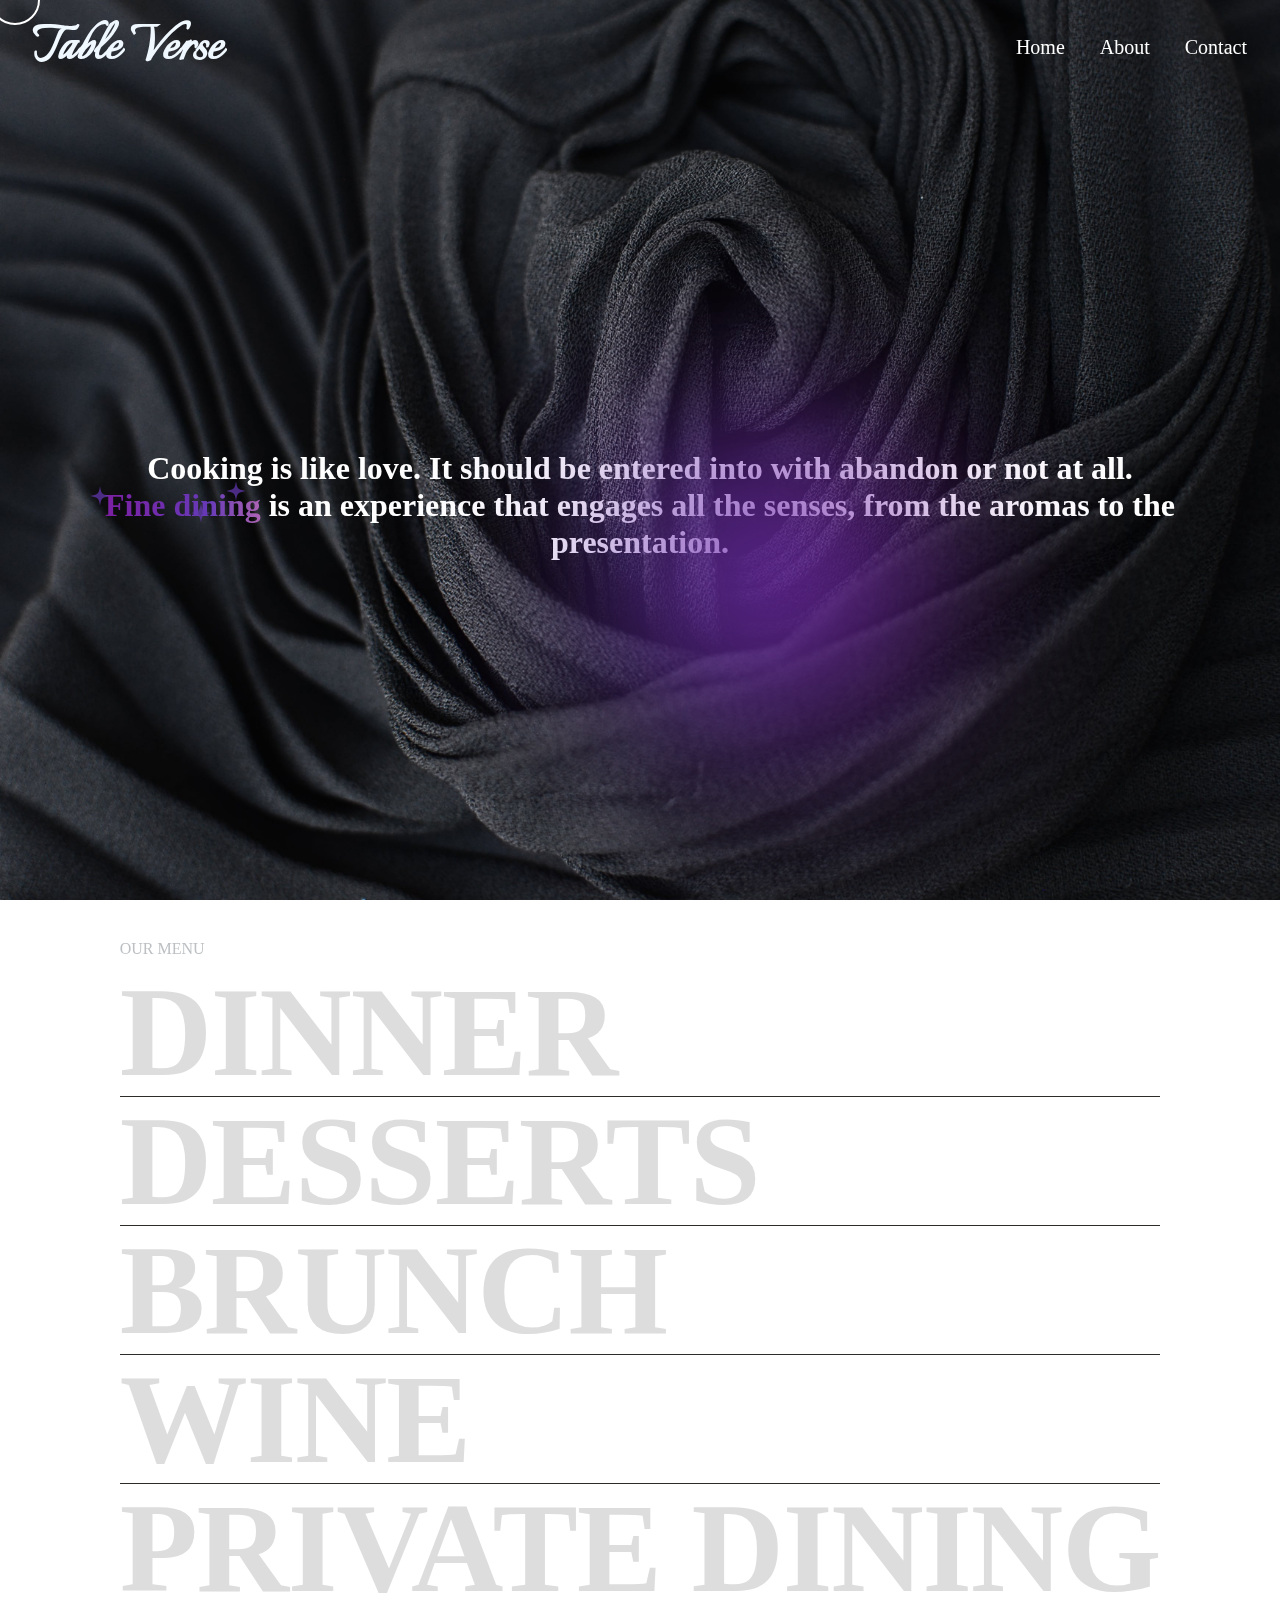
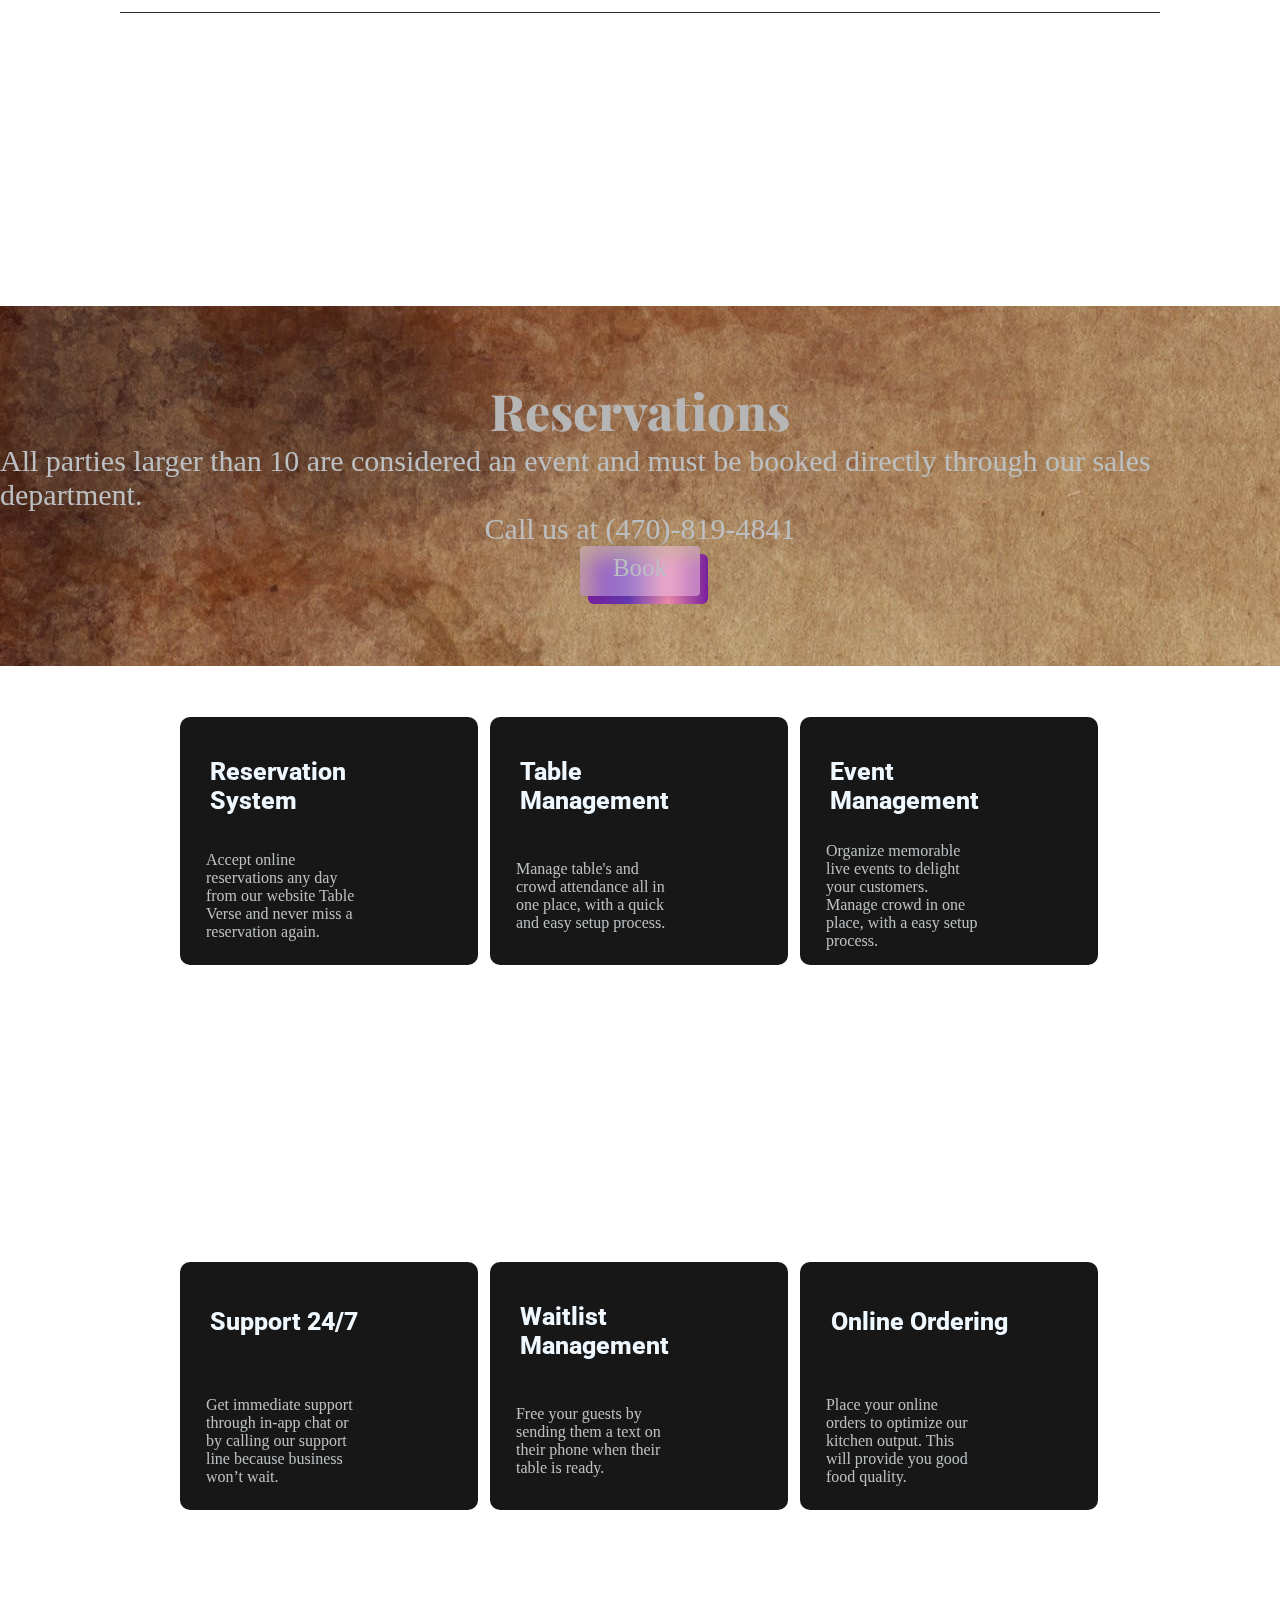
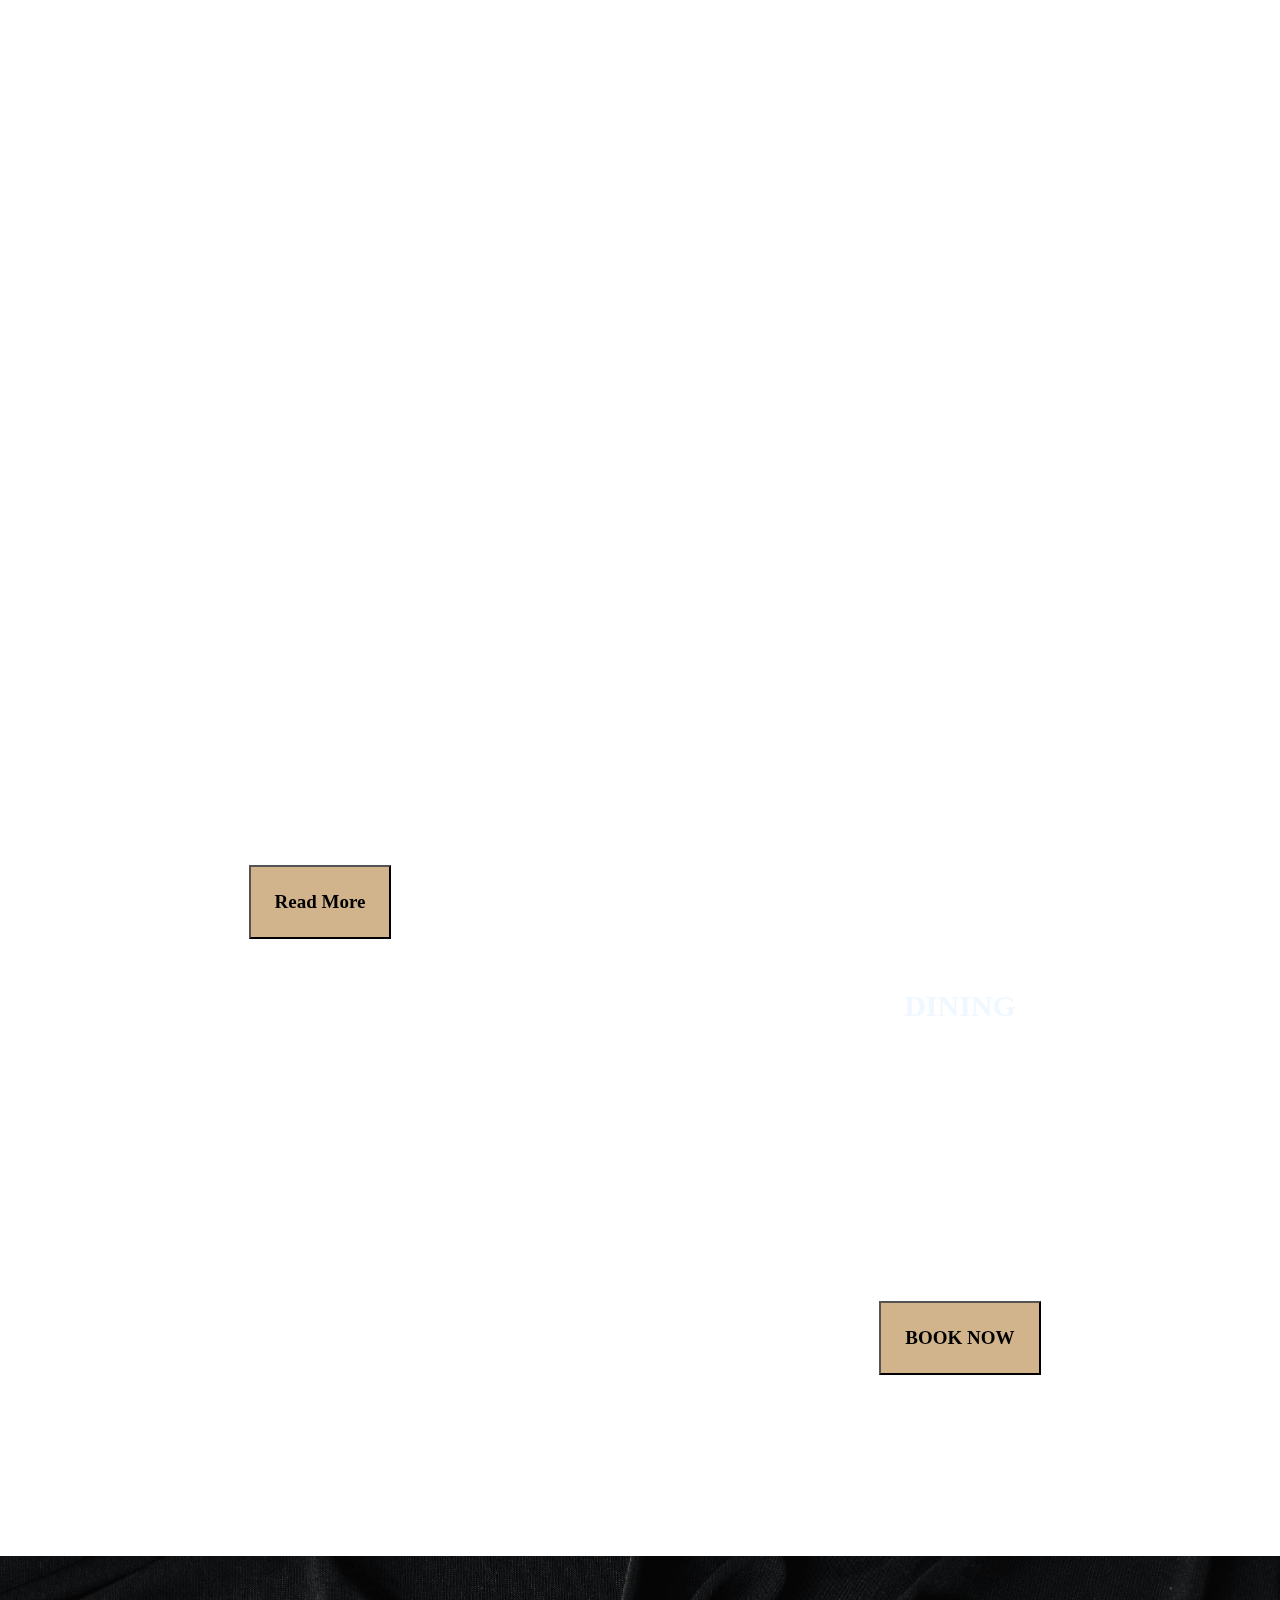
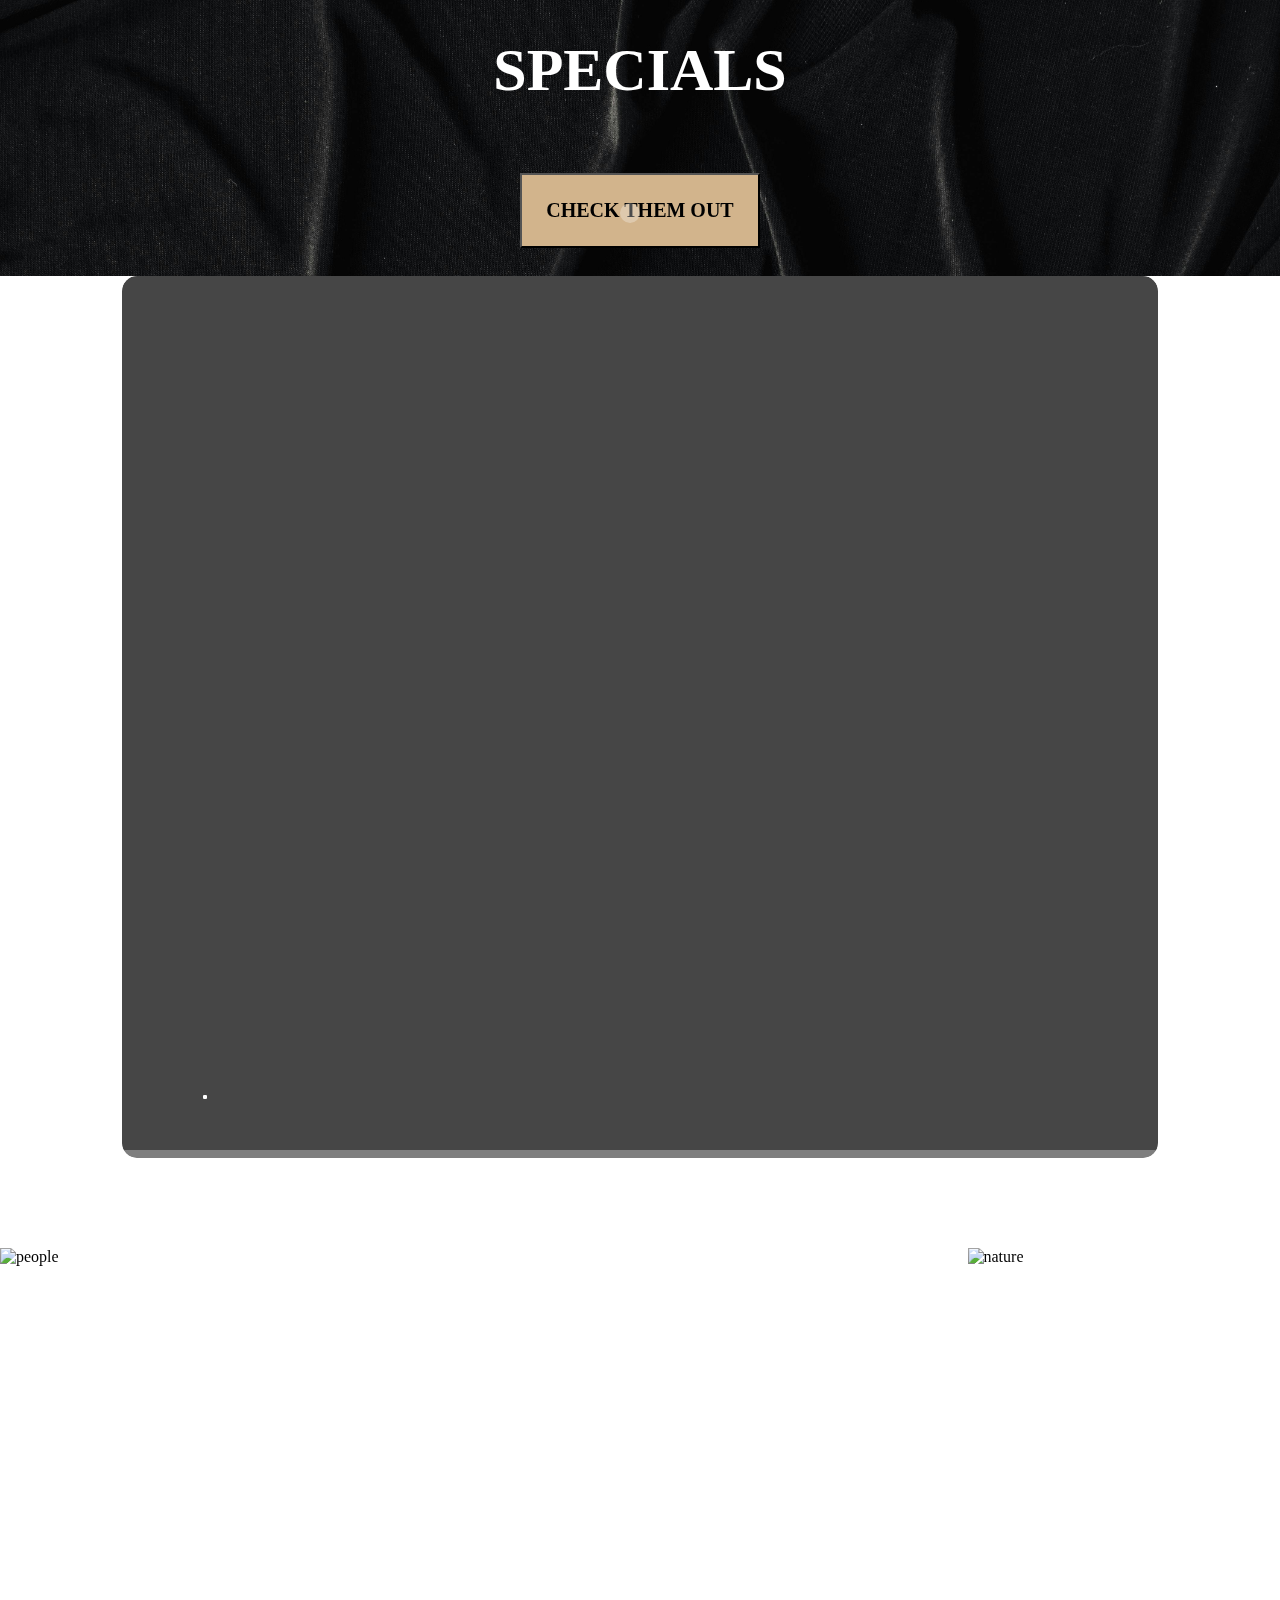
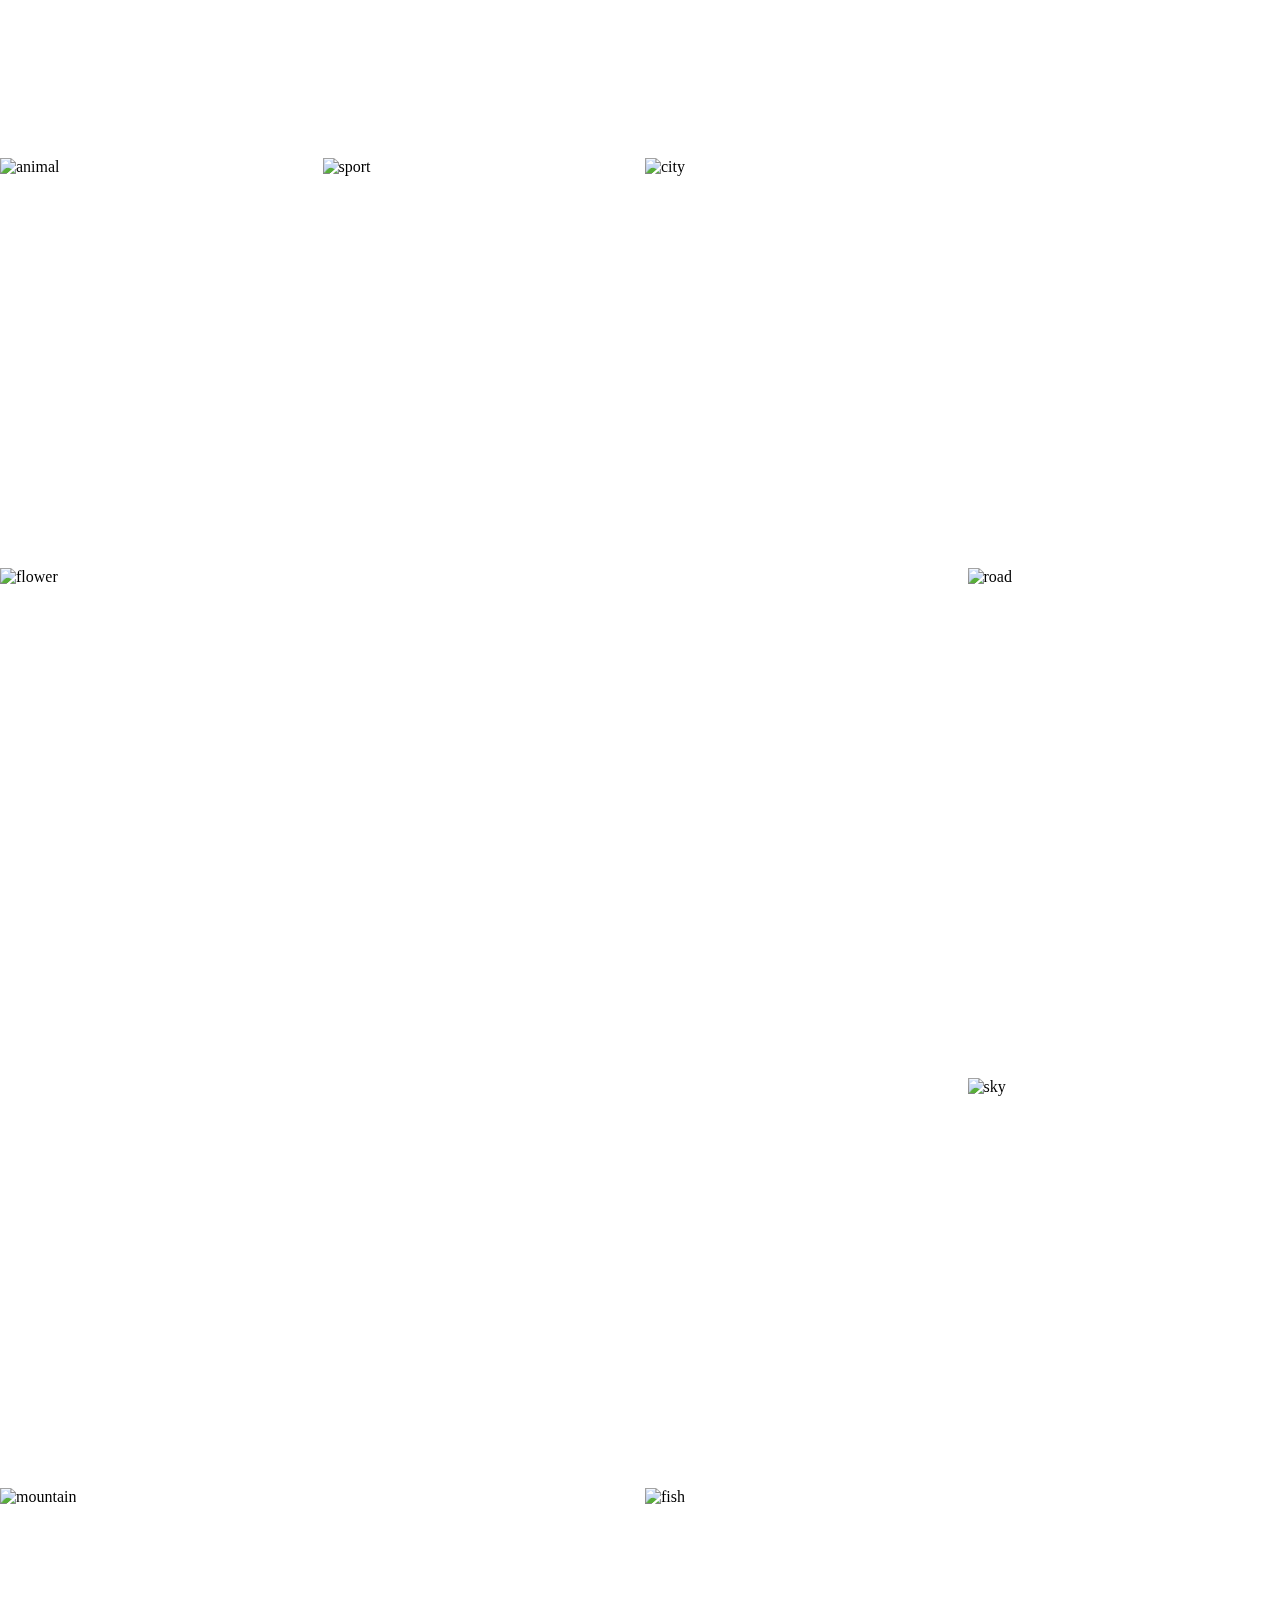
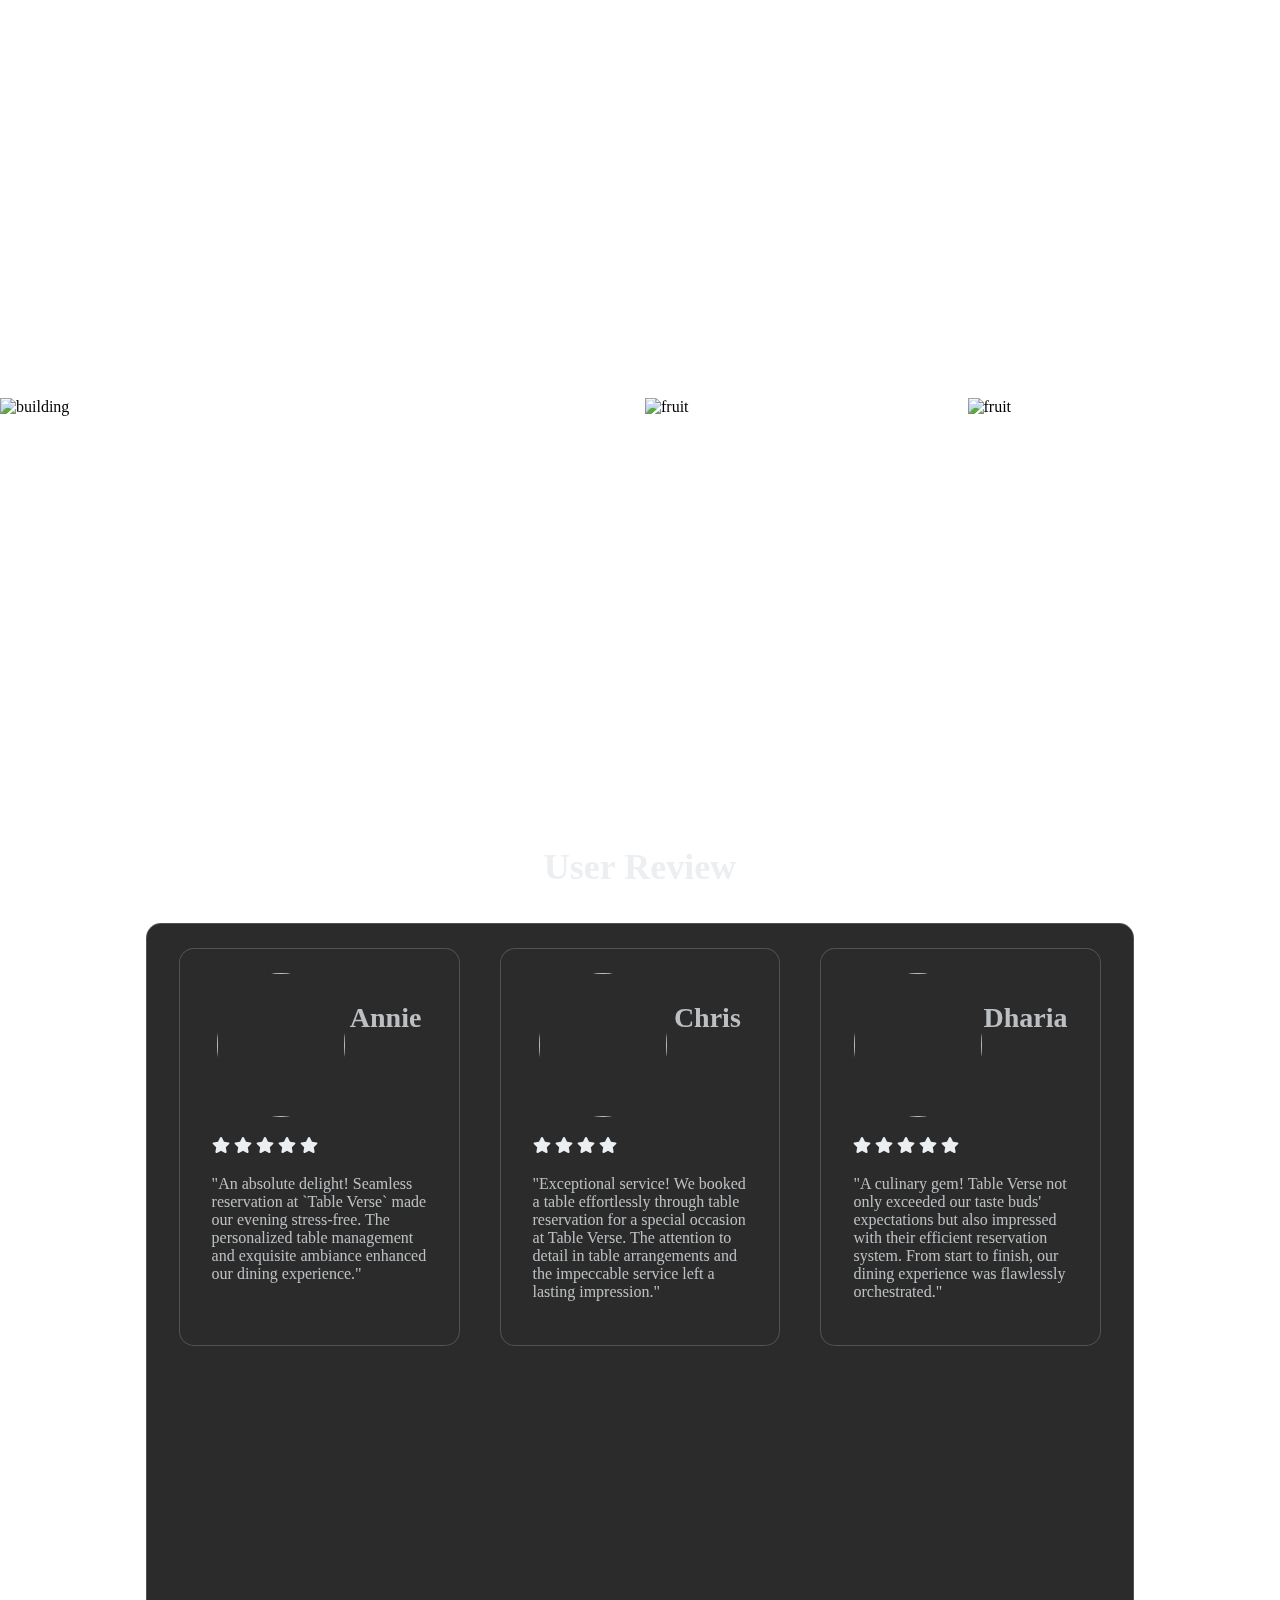
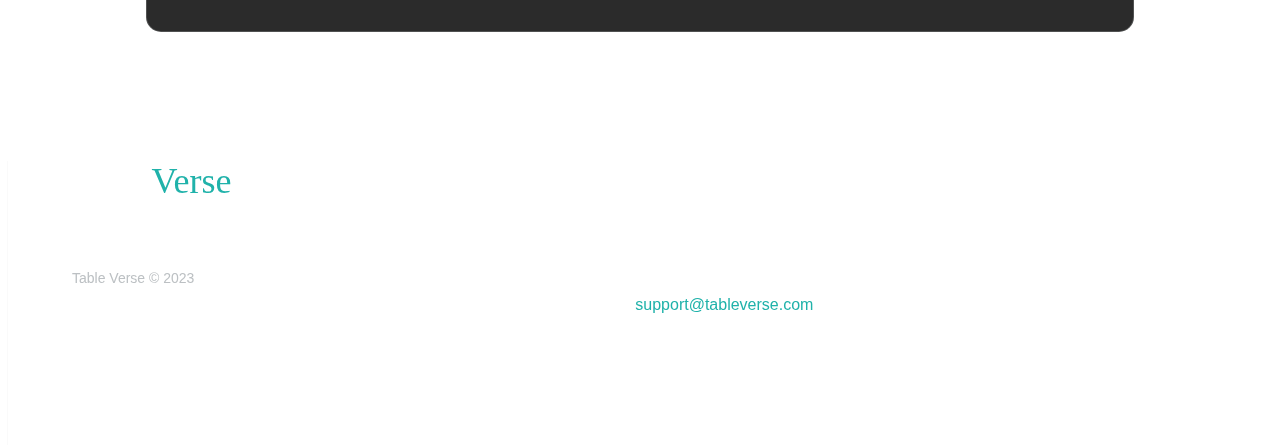
==== Files/index.html @ f0c171f5 "Review cards" ====
<!DOCTYPE html>
<html lang="en">
<head>
    <meta charset="UTF-8">
    <meta name="viewport" content="width=device-width, initial-scale=1.0">
    <title>Document</title>
    <link rel="stylesheet" href="style.css">
    <link rel="stylesheet" href="review.css">
    <script src="https://cdnjs.cloudflare.com/ajax/libs/gsap/3.12.2/gsap.min.js"></script>
    <script src="https://cdnjs.cloudflare.com/ajax/libs/gsap/3.12.2/ScrollTrigger.min.js"></script>
    <script src="https://kit.fontawesome.com/a3111be24c.js" crossorigin="anonymous"></script>
    <script src="https://cdn.jsdelivr.net/npm/locomotive-scroll@4.1.4/dist/locomotive-scroll.min.js"></script>
    <link rel="stylesheet" href="https://cdnjs.cloudflare.com/ajax/libs/font-awesome/5.15.3/css/all.min.css">
</head>
<body>
    
    
  <header class="header">
    
    
    <h2 class="logo_name">Table Verse</h2></div>
    <nav class="navbar">
        
        <a href="#">Home</a>
        <a href="#about">About</a>
        <a href="#">Contact</a>
        
    </nav>
    
</header>


        
    
   
    <div class="cursor"></div>
    <div class="cursor2"></div>
    
        
    <div class="bg-video-wrap">
        <video src="./Untitled video - Made with Clipchamp (2).mp4" loop muted autoplay>
        </video>
        <div class="overlay">
        </div>
        <div id="blob"></div>
        <div id="blur"></div>
        <h1 class="words">
        Cooking is like love. It should be entered into with abandon or not at all.
         <span class="magic">
            <span class="magic-star">
                <svg xmlns="http://www.w3.org/2000/svg" xmlns:xlink="http://www.w3.org/1999/xlink" version="1.1" x="0px" y="0px" viewBox="0 0 100 125" enable-background="new 0 0 100 100" xml:space="preserve"><path d="M94.4,49.294C61.484,44.055,55.945,38.516,50.706,5.6c-0.127-0.801-1.284-0.801-1.411,0  C44.055,38.516,38.516,44.055,5.6,49.294c-0.801,0.127-0.801,1.284,0,1.411c32.915,5.24,38.454,10.779,43.694,43.694  c0.127,0.801,1.284,0.801,1.411,0c5.24-32.915,10.779-38.454,43.694-43.694C95.2,50.578,95.2,49.422,94.4,49.294z"/></svg>
            </span>
            <span class="magic-star">
                <svg xmlns="http://www.w3.org/2000/svg" xmlns:xlink="http://www.w3.org/1999/xlink" version="1.1" x="0px" y="0px" viewBox="0 0 100 125" enable-background="new 0 0 100 100" xml:space="preserve"><path d="M94.4,49.294C61.484,44.055,55.945,38.516,50.706,5.6c-0.127-0.801-1.284-0.801-1.411,0  C44.055,38.516,38.516,44.055,5.6,49.294c-0.801,0.127-0.801,1.284,0,1.411c32.915,5.24,38.454,10.779,43.694,43.694  c0.127,0.801,1.284,0.801,1.411,0c5.24-32.915,10.779-38.454,43.694-43.694C95.2,50.578,95.2,49.422,94.4,49.294z"/></svg>
            </span>
            <span class="magic-star">
                <svg xmlns="http://www.w3.org/2000/svg" xmlns:xlink="http://www.w3.org/1999/xlink" version="1.1" x="0px" y="0px" viewBox="0 0 100 125" enable-background="new 0 0 100 100" xml:space="preserve"><path d="M94.4,49.294C61.484,44.055,55.945,38.516,50.706,5.6c-0.127-0.801-1.284-0.801-1.411,0  C44.055,38.516,38.516,44.055,5.6,49.294c-0.801,0.127-0.801,1.284,0,1.411c32.915,5.24,38.454,10.779,43.694,43.694  c0.127,0.801,1.284,0.801,1.411,0c5.24-32.915,10.779-38.454,43.694-43.694C95.2,50.578,95.2,49.422,94.4,49.294z"/></svg></span>
            <span class="magic-text">
              Fine dining</span></span> is an experience that engages all the senses, from the aromas to the presentation.
        </h1>
    </div>

    <div class="container">
        <p>OUR MENU</p>
        <h1 class="text">DINNER<span class="moving-span">SPECIALITY</span></h1>
        <h1 class="text">DESSERTS<span class="moving-span">WORKS</span></h1>
        <h1 class="text">BRUNCH<span class="moving-span">VEGAN</span></h1>
        <h1 class="text">WINE<span class="moving-span">OLD BUT BEST</span></h1>
        <h1 class="text">PRIVATE DINING<span class="moving-span"><a href="#" target="_blank">BOOK NOW</a></span></h1>
    </div>
    

    <div class="booking">
      
      <h2 class="table_b">Reservations</h2>
      <p>All parties larger than 10 are considered an event and must be booked
        directly through our sales department.</p>
        <p>Call us at (470)-819-4841</p>
    
      
               
      <a class="space_b" href="booking-page.html" >
          <div class="button visit" ><p class="nm">Book</p></div>
          <div class="button_bg-grad"></div>
      </a>
      
    </div>





    <div id="cards">
      
        <div class="card">
            <div class="card-border"></div>
            <div class="card-content">
                <div class="word">
                  <img height="40px" loading="lazy" alt="" src="https://assets-global.website-files.com/625d7b81d2320221063d4a89/63ff4de1807f7cb4a6b4d47f_calendar.svg" class="image-54">
                    <h2>Reservation System</h2>
                </div>
                <div class="des"><p>Accept online reservations any day from our website  Table Verse  and never miss a reservation again.</p></div>
            </div>
        </div>
        
        <div class="card" id="about">
            <div class="card-border"></div>
            <div class="card-content">
                <div class="word2">
                  <img height="40px" loading="lazy" alt="" src="https://assets-global.website-files.com/625d7b81d2320221063d4a89/63ff4df07bdbfa26eec9cb02_Table.svg" class="image-54">
                    <h2>Table Management</h2>
                </div>
                <div class="des2"><p> 
                  Manage table's and crowd attendance all in one place, with a quick and easy setup process.</p></div>
            </div>
        </div>
        <div class="card">
            <div class="card-border"></div>
            <div class="card-content">
                <div class="word3">
                  <img height="40px" loading="lazy" alt="" src="https://assets-global.website-files.com/625d7b81d2320221063d4a89/63ff4e25b3edfb91bee409b5_star.svg" class="image-54">
                    <h2>Event Management</h2>
                </div>
                <div class="des3"><p>Organize memorable live events  to delight your customers. 
                  Manage  crowd   in one place, with a  easy setup process.</p></div>
            </div>
        </div>
        <div class="card">
            <div class="card-border"></div>
            <div class="card-content">
                <div class="word4">
                  <img height="40px" loading="lazy" alt="" src="https://assets-global.website-files.com/625d7b81d2320221063d4a89/6399a1afc48c61866ed80974_icon_settings_l.svg" class="image-54">
                    <h2>Support 24/7</h2>
                </div>
                <div class="des4"><p>Get immediate support through in-app chat or by calling our support line  
                  because business won’t wait.</p></div>
            </div>
        </div>
        <div class="card">
            <div class="card-border"></div>
            <div class="card-content">
                <div class="word5">
                  <img height="40px" loading="lazy" alt="" src="https://assets-global.website-files.com/625d7b81d2320221063d4a89/63ff4e98c1e4c809f28bf1f7_clock.svg" class="image-54">
                    <h2>Waitlist Management</h2>
                </div>
                <div class="des5"><p> 
                   Free your guests by sending them a text on their phone when their table is ready.</p></div>
            </div>
        </div>
        <div class="card">
            <div class="card-border"></div>
            <div class="card-content">
                <div class="word6">
                  <img height="40px" loading="lazy" alt="" src="https://assets-global.website-files.com/625d7b81d2320221063d4a89/63ff51d2083fc058641d5ddf_bag.svg" class="image-54">
                    <h2>Online Ordering</h2>
                </div>
                <div class="des6"><p>Place your online orders to optimize our kitchen output. This will provide you  good food quality.</p></div>
            </div>
        </div>
    </div>






    <div class="about">
      <div class="about-us">
       <h1> About us</h1> <br>

<h3>NEW AMERICAN CUISINE</h3> <br>

Step into a world of culinary and artistic wonder at Table Verse Our New American cuisine is carefully crafted using the freshest ingredients from local purveyors, resulting in a seasonally changing menu that's always fresh and exciting. But that's just the beginning - our stunning atmosphere is also a canvas for local Atlanta artists to showcase their talents. From Dr. Dax's hand-painted Art of War ceiling to Amy Rader's stunning Ishtar art piece, each piece tells a unique story and adds to the magic of Table Verse. <br><br>

Don't miss the chance to see the "Twisted Tree" by Brant Harris - a live peach tree turned upside-down and transformed into a gorgeous sculpture hanging from the ceiling, adorned with over 300 sparkling crystal pendants. And for a truly unforgettable dining experience, our 21+ only sunroom patio offers a tranquil oasis surrounded by lush greenery and enclosed in glass. Join us at Table Verse for a night of exceptional cuisine, art, and ambiance! <br><br>
<button type="button" class="readmorebtn"  >Read More</button>
      </div>
      <div class="about-img">
      
      </div>
    </div>
    <div class="dine">
      <div class="dine-pic"></div>
      <div class="dine-cont">
       <h1 style="margin-top: 50px; font-family: 'Trebuchet MS', 'Lucida Sans Unicode', 'Lucida Grande', 'Lucida Sans', Arial, sans-serif;"> Private</h1> <br>
<h2 style="font-family: cursive; font-size: 30px;">DINING</h2> <br>

<h3 style="font-family: Cambria, Cochin, Georgia, Times, 'Times New Roman', serif;">ALL YOUR EVENT NEEDS</h3> <br>

Table Verse cutting edge interior design & sophisticated ambiance is the <br> perfect setting for your next corporate, social, or charitable event. <br><br>
<button class="bookbtn"><a href="booking-page.html">BOOK NOW</a></button>
      </div>
    </div>
    <div class="specials">
      <h1 class="special" style="padding-top: 80px; font-family: cursive;">SPECIALS</h1><br><br>
      <button type="button"   class="special-btn"> CHECK THEM OUT</button>
    </div>

    <!--<div class="circle">
        <span class="circle__btn">
          <ion-icon class="pause" name="pause"></ion-icon>
          <ion-icon class="play" name="play"></ion-icon>
          <i class="fa-solid fa-play"></i>
          <i class="fa-solid fa-pause"></i>
        </span>
        <span class="circle__back-1"></span>
        <span class="circle__back-2"></span>
    </div>-->
    
    <main>
        <div class="slides-container">
          <div class="slides-inner">
            
            <div class="slide slide-1">
              <div class="filter"></div>
              <div class="info-container">
                <div class="info-inner">
                  <div class="title">
                    <h2 class="project"><br></h2>
                  </div>
                  <div class="meta">
                     <div class="categorie">
                       <p></p>
                     </div>
                     <div class="separator"></div>
                     <div class="realisateurs">
                       <p></p>
                     </div>
                  </div>
                </div>
      
                <div class="info-inner">
                  <div class="description"><p></p>
                  </div>
                  <div class="frame">
                    

                  </div>
                  
                </div>
              </div>
            </div>
            
            <div class="slide slide-2">
              <div class="filter"></div>
              <div class="info-container">
                <div class="info-inner">
                  <div class="title">
                    <h2 class="project"></h2>
                  </div>
                  <div class="meta">
                     <div class="categorie">
                       <p></p>
                     </div>
                     <div class="separator"></div>
                     <div class="realisateurs">
                       <p></p> 
                     </div>
                  </div>
                </div>
                
                <div class="info-inner">
                  <div class="description"><p></p>
                  </div>
                  <div class="frame">
                    

                  </div>
                  
                </div>
              </div>
            </div>
            
            <div class="slide slide-3">
              <div class="filter"></div>
              <div class="info-container">
                <div class="info-inner">
                  <div class="title">
                    <h2 class="project"></h2>
                  </div>
                  <div class="meta">
                     <div class="categorie">
                       <p></p>
                     </div>
                     <div class="separator"></div>
                     <div class="realisateurs">
                       <p></p>
                     </div>
                  </div>
                </div>
                
                <div class="info-inner">
                  <div class="description"><p></p>
                  </div>
                  <div class="frame">
                    

                 </div>
                  
                </div>
              </div>
            </div>
          
          <div id="progress-container">
            <div id="progressBar"></div>
          </div>
        </div>
      </main>



      <div class="collage">
      <div class="continer">
        <div class="gallery-container w-3">
          <div class="gallery-item">
          <div class="image"><img src="https://source.unsplash.com/N_Y88TWmGwA" alt="people"/></div>
          <div class="text">Italian Food</div>
          </div>
        </div>
        
        <div class="gallery-container h-2">
          <div class="gallery-item">
          <div class="image"><img src="https://source.unsplash.com/CPMZguYURMw" alt="nature"/></div>
          <div class="text">Wine</div>
            </div>
        </div>
        
        <div class="gallery-container">
          <div class="gallery-item">
          <div class="image"><img src="https://source.unsplash.com/Z4CvBOpOi6w" alt="animal"/></div>
          <div class="text">Steaks</div>
            </div>
        </div>
        
        <div class="gallery-container">
          <div class="gallery-item">
          <div class="image"><img src="https://source.unsplash.com/awj7sRviVXo" alt="sport"/></div>
          <div class="text">Fish</div>
            </div>
        </div>
        
        <div class="gallery-container h-3">
          <div class="gallery-item">
          <div class="image"><img src="https://source.unsplash.com/w0_w3N_hG00" alt="city"/></div>
          <div class="text">cakes</div>
            </div>
        </div>
        
        <div class="gallery-container w-2 h-2">
          <div class="gallery-item">
          <div class="image"><img src="https://source.unsplash.com/ehZ5cZZWrDg" alt="flower"/></div>
          <div class="text">Seating</div>
            </div>
        </div>
        
        <div class="gallery-container">
          <div class="gallery-item">
          <div class="image"><img src="https://source.unsplash.com/xpTZSv6d35w" alt="road"/></div>
          <div class="text">Cocktails</div>
            </div>
        </div>
        
        <div class="gallery-container w-2">
          <div class="gallery-item">
          <div class="image"><img src="https://source.unsplash.com/BGnDhfMPOTY" alt="mountain"/></div>
          <div class="text">Wishkey</div>
            </div>
        </div>
        <div class="gallery-container w-2">
          <div class="gallery-item">
          <div class="image"><img src="https://source.unsplash.com/oaz0raysASk" alt="fish"/></div>
          <div class="text">Vegan</div>
            </div>
        </div>
        <div class="gallery-container w-2">
          <div class="gallery-item">
          <div class="image"><img src="https://source.unsplash.com/MJPr6nOdppw" alt="building"/></div>
          <div class="text">Cupcake</div>
            </div>
        </div>
        <div class="gallery-container">
          <div class="gallery-item">
          <div class="image"><img src="https://source.unsplash.com/ND3edEmzcdQ" alt="sky"/></div>
          <div class="text">Cury</div>
            </div>
        </div>
        <div class="gallery-container">
          <div class="gallery-item">
          <div class="image"><img src="https://source.unsplash.com/cLpdEA23Z44" alt="fruit"/></div>
          <div class="text">Oreo Icecream</div>
            </div>
        </div>
        <div class="gallery-container">
          <div class="gallery-item">
          <div class="image"><img src="https://source.unsplash.com/idTwDKt2j2o" alt="fruit"/></div>
          <div class="text">Choco Bombs</div>
            </div>
        </div>
      </div>
      </div>
    <audio autopla oop>
        <source src="./sound (1).mp3" type="audio/wav" />
    </audio>


    <main class="main flow">
      <h1 class="main__heading">User Review</h1>
      <div class="main__cards cards">
        <div class="cards__inner">
          <div class="cards__cards cards">
      <div class="imu">
    <img src="" alt="" class="im1">
  <p class="cards__price">Annie</p></div>
  <div class="starsr">
  <i class="fas fa-star"></i>
  <i class="fas fa-star"></i>
  <i class="fas fa-star"></i>
  <i class="fas fa-star"></i>
  <i class="fas fa-star"></i>
  </div>
  <p>"An absolute delight! Seamless reservation at `Table Verse` made our evening stress-free. The personalized table management and exquisite ambiance enhanced our dining experience."
  </p>
  
          </div>
    
    
          <div class="cards__cards cards">
      <div class="imu">
        <img src="" alt="" class="im2">
        <p class="cards__price">Chris</p></div>
        <div class="starsr">
          <i class="fas fa-star"></i>
          <i class="fas fa-star"></i>
          <i class="fas fa-star"></i>
          <i class="fas fa-star"></i>
          
          </div>
          <p>
          "Exceptional service! We booked a table effortlessly through table reservation for a special occasion at Table Verse. The attention to detail in table arrangements and the impeccable service left a lasting impression."
          </p>
          </div>
    
          <div class="cards__cards cards">
      <div class="imu">
      <img src="" alt="" class="im3">
      <p class="cards__price">Dharia</p></div>
      <div class="starsr">
        <i class="fas fa-star"></i>
        <i class="fas fa-star"></i>
        <i class="fas fa-star"></i>
        <i class="fas fa-star"></i>
        <i class="fas fa-star"></i>
        </div>
        <p>"A culinary gem! Table Verse not only exceeded our taste buds' expectations but also impressed with their efficient reservation system. From start to finish, our dining experience was flawlessly orchestrated."</p>
          </div>
        </div>
        
        <div class="overlay cards__inner"></div>
      </div>
    </main>


    
    <footer class="footer-distributed">

      <div class="footer-left">

        <h3>Table<span>Verse</span></h3>

        <p class="footer-links">
          <a href="#" class="link-1">Home</a>
          
          
        
          <a href="#">Booking</a>
        
          <a href="#">About</a>
          
          
          
          <a href="#">Contact</a>
        </p>

        <p class="footer-company-name">Table Verse © 2023</p>
      </div>

      <div class="footer-center">

        <div>
          <i class="fa fa-map-marker"></i>
          <p><span>444 S. Cedros Ave</span> TableVerse, Delhi</p>
        </div>

        <div>
          <i class="fa fa-phone"></i>
          <p>+1.555.555.5555</p>
        </div>

        <div>
          <i class="fa fa-envelope"></i>
          <p><a href="mailto:support@company.com">support@tableverse.com</a></p>
        </div>

      </div>

      <div class="footer-right">

        <p class="footer-company-about">
          <span>About the company</span>
          Welcome to Table Verse, where seamless reservations meet elegant table management.
           Our culinary haven invites you to savor personalized service and indulge in an ambiance
            designed for memorable dining experiences. Join us at Table Verse and elevate your
             moments with exceptional flavors and sophistication.
        </p>

        <div class="footer-icons">

          <a href="#"><i class="fa fa-facebook"></i></a>
          <a href="#"><i class="fa fa-twitter"></i></a>
          <a href="#"><i class="fa fa-linkedin"></i></a>
          <a href="#"><i class="fa fa-github"></i></a>

        </div>

      </div>

    </footer>
  
    <script src="./script.js"></script>
    
</body>
</html>
---- Files/style.css ----
@import url('https://fonts.googleapis.com/css2?family=Oswald&family=Pixelify+Sans:wght@500;600&family=Playfair+Display:wght@600;700;800&family=Poppins:wght@400;500;600;700&family=Roboto:wght@900&family=Rubik+Glitch&display=swap');
@import url('https://fonts.googleapis.com/css2?family=Courier+Prime:wght@700&family=Italianno&family=Oswald&family=Pixelify+Sans:wght@500;600&family=Playfair+Display:wght@600;700;800&family=Poppins:wght@400;500;600;700&family=Roboto:wght@900&family=Rubik+Glitch&display=swap');

*{
    padding: 0;
    margin: 0;
    box-sizing: border-box;
}
:root{
    --purple: rgb(123, 31, 162);
    --violet: rgb(103, 58, 183);
    --pink: rgb(244, 143, 177);
    --white: #b6b6b6;
    --bg-color: rgb(20, 20, 20);
    --card-color: rgb(23, 23, 23);
    --text-color: #b6b6b6;
    

    /*clock*/
    --primary-light: #8abdff;
    --primary: #6d5dfc;
    --primary-dark: #5b0eeb;
  
    --white: #FFFFFF;
    --greyLight-1: #E4EBF5;
    --greyLight-2: #c8d0e7;
    --greyLight-3: #bec8e4;
    --greyDark: #9baacf;
}



@keyframes background-pan {
    from{
        background-position: 0% center;
    }
    to {
        background-position: -200% center;
    }
}

@keyframes scale {
    from, to {
        transform: scale(0);
    }
    50% {
        transform: scale(1);
    }
}

@keyframes rotate {
    from {
        transform: rotate(0deg);
    }
    to {
        transform: rotate(180deg);
    }
}

body{
    
    position: relative;
    cursor: none;
    background:url('body\ background.jpg');
    margin: 0;
    padding: 0;
    display: grid;
    place-items: center;
    background-repeat: no-repeat;
    background-size: cover;
    background-attachment: fixed;
}

.header {
    position: fixed;
    top: 0;
    left: 0;
    width: 100%;
    padding: 10px 33px;

    display: flex;
    justify-content: space-between;
    align-items: center;
   
    z-index: 100;
  }
  .header::before {
    content: "";
    position: absolute;
    top: 0;
    left: -100%;
    width: 100%;
    height: 100%;

    transition: 0.5s;
  }
  .header:hover::before {
    left: 100%;
  }
  .logo_name{
    font-family: "Italianno";
    font-size: 60px;
  }
  .name{
    display: flex;
    align-items: baseline;
  }
  .logo {
    color: var(--white);
    font-weight: 800;
    font-size: 20px;
    text-decoration: none;
    font-weight: 600;
    cursor: default;
  }
  .icon{
    height: 20px;
    width:25px;
    fill: #fdfbfb;
  }

  .navbar{
    display: flex;
    
  }

  .navbar a {
    color: #fff;
    font-size: 20px;
    text-decoration: none;
    margin-left: 35px;
    transition: 0.3s;
  }
  .navbar a:hover {
    color: var(--purple);
  }
  #menu-icon {
    font-size: 36px;
    color: #fff;
    display: none;
  }
  /* BREAKPOINTS */
  @media (max-width: 992px) {
    .header {
      padding: 1.25rem 4%;
    }
  }
  @media (max-width: 768px) {
    #menu-icon {
      display: block;
    }
    .navbar {
      position: absolute;
      top: 100%;
      left: 0;
      width: 100%;
      padding: 0.5rem 4%;
      display: none;
      
    }
    .navbar.active {
      display: block;
    }
    .navbar a {
      display: block;
      margin: 1.5rem 0;
    }
    .nav-bg {
      position: absolute;
      top: 79px;
      left: 0;
      width: 100%;
      height: 295px;

      z-index: 99;
      display: none;
    }
    .nav-bg.active {
      display: block;
    }
}


/*video*/

.bg-video-wrap {
    position: relative;
    overflow: hidden;
    width: 100%;
    height: 100vh;
  }
video {
    justify-content: center;
    align-items: center;
    min-width: 100%;
    min-height: 100vh;
    z-index: 1;
  }
.overlay {
    width: 100%;
    height: 100vh;
    position: absolute;
    top: 0;
    left: 0;
    background-image: linear-gradient(45deg, rgba(0,0,0,.3) 50%, rgba(0,0,0,.7) 50%);
    background-size: 6px 6px;
    z-index: 2;
  }

.words {
    text-align: center;
    color: var(--white);
    position: absolute;
    
    padding: 90px;
    font-size: clamp(2em, 2vw, 4em);
    top: 0;
    bottom: 0;
    left: 0;
    right: 0;
    margin: auto;
    z-index: 3;
    /*max-width: 400px;*/
    width: 100%;
    height: 0px;
  }


h1 > .magic {
    display: inline-block;
    position: relative;
}

h1 > .magic > .magic-star {
    --size: clamp(20px, 1.5vw, 30px);
    animation: scale 700ms ease forwards;

    display: block;
    height: var(--size);
    left: var(--star-left);
    position: absolute;
    top: var(--star-top);
    width: var(--size);
}



h1 > .magic > .magic-star > svg {
    animation: rotate 1000ms linear infinite;


    display: block;
    opacity: 0.7;
}

h1 > .magic > .magic-star > svg > path {
    fill: var(--violet);
} 




h1 > .magic > .magic-text {
    animation: background-pan 3s linear infinite;
    background: linear-gradient( to right, var(--purple), var(--violet), var(--pink), var(--purple));
    background-size: 200% ;
    -webkit-background-clip: text;
    -webkit-text-fill-color: transparent;
    white-space: nowrap;
}

@keyframes rotate {
    from {
        rotate: 0deg;
    }
    to{
        rotate: 360deg;
    }
        
    
}
#blob{
    background: linear-gradient(to right, var(--violet), var(--purple));
    height: 300px;
    aspect-ratio: 1;
    position: absolute;
    left: 50%;
    top: 50%;
    margin: 10%;
    translate: -50% -50%;
    border-radius: 50%;
    animation: rotate 2000ms infinite ;
    filter: blur(100px);
    z-index: 5;
}

#blur {
    height: 100%;
    width: 100%;
    position: absolute;
    z-index: 5;
    backdrop-filter: blur(200px);
  }

.container {
    display: flex;
    flex-direction: column;
    /*justify-content: center;
    align-items: flex-start;*/
    height: 110vh;
    /*width: 100%;*/
    padding-top: 40px;
    margin: 0;
  }

.container p{
  padding-bottom: 10px;
}
  
.text {
    font-size: 10vw;
    letter-spacing: -.01em;
    line-height: 100%;
    margin: 0px;
    /*padding: 50px;*/
    width: 100%;
    color: rgba(88, 84, 84, 0.2);
    background: linear-gradient(to right, #b6b6b6, #b6b6b6) no-repeat;
    -webkit-background-clip: text;
    background-clip: text;
    background-size: 0%;
    transition: background-size cubic-bezier(.1,.5,.5,1) 0.5s;
    
  
    border-bottom: 1px solid #2F2B28;
    
    display: flex;
    flex-direction: column;
    align-items: flex-start;
    justify-content: center;
    position: relative;
}
  
.moving-span {
    position: absolute;
    width: 100%;
    height: 100%;
    background: linear-gradient( to right,var(--pink), var(--purple), var(--violet));
    color: #0D0D0D;
    
    clip-path: polygon(0 50%, 100% 50%, 100% 50%, 0 50%);
    transform-origin: center;
    transition: all cubic-bezier(.1,.5,.5,1) 0.4s;
    
    display: flex;
    flex-direction: column;
    justify-content: center;
  }
  
  .text:hover > span {
    clip-path: polygon(0 0, 100% 0, 100% 100%, 0% 100%);
  }
  
  a {
    text-decoration: none;
    color: inherit;
  }



.cursor {
    width: 50px;
    height: 50px;
    border-radius: 100%;
    border: 2px solid var(--white);
    transition: all 200ms ease-out;
    position: fixed;
    pointer-events: none;
    left: 0;
    top: 0;
    transform: translate(calc(-50% + 15px), -50%);
    z-index: 10;
  }
  
  .cursor2 {
    width: 20px;
    height: 20px;
    border-radius: 100%;
    background-color: #fdfbfb;
    opacity: .3;
    position: fixed;
    transform: translate(-50%, -50%);
    pointer-events: none;
    transition: width .03s, height .03s, opacity .03s;
    z-index: 10;
  }
  
  .hover {
    background-color: linear-gradient(to right, var(--violet), var(--purple)) ;
    opacity: 0.5;
  }
  
  .cursorinnerhover {
    width: 50px;
    height: 50px;
    opacity: .5;
  }

.backdrop {
    width: 100%;
    height: 100%;
    position: absolute;
    z-index: 7;
    top: 0;
    opacity: 1;
    
  /*  where the real magic happens  */
    backdrop-filter: blur(30px);
    -webkit-backdrop-filter: blur(30px);
    
    background: rgba(225, 225, 225, 0.05);
    
    mask-image: linear-gradient(rgb(0, 0, 0) 50%, rgba(0, 0, 0, 0.8) 70%, rgba(0, 0, 0, 0) 100%);
    
    -webkit-mask-image: linear-gradient(rgb(0, 0, 0) 50%, rgba(0, 0, 0, 0.8) 70%, rgba(0, 0, 0, 0) 100%);
    inset: -1rem 0;
}


.booking{
  background: url('booking-bg.jpg');
  margin-top: 16px;
  width: 100%;
  font-size: 30px;
}

p{
    color: #bcc0c3;
    
}
h2{
    color: aliceblue;
    font-size: 25px;
    font-family:  "Roboto",sans-serif;
    font-weight: 800;
    
}
.table_b{
  font-size: 50px;
}

.about{
  display: flex;
  height: 40rem;
 
  width: 100%;
  
}

.about-us{
  height: 40rem;
  width: 50%;
  font-family:'Courier New', Courier, monospace;
  text-align: center;
  font-size: 20px;
  padding-left: 20px;
  padding-right: 20px;
  color: white;
}
.about-img{
  height: 40rem;
  width: 50%;
  background:url('https://static.spotapps.co/web/buckhead--5church-atlanta--com/custom/about_us_right_1_new.jpg.jpg');
  background-repeat: no-repeat;
  background-size: cover;
}
.dine{
  display: flex;
  height: 45rem;
  width: 100%;

}
.dine-pic{
  background: url('https://static.spotapps.co/web/buckhead--5church-atlanta--com/custom/private_dining_new.jpg');
  height: 45rem;
   width: 50%;
   background-repeat: no-repeat;
   background-size: cover;
}
.dine-cont{
  color: white;
  height: 45rem;
  width: 50%;
  text-align: center;
  font-family: cursive;
  font-size: 30px;
}
.specials{
  height: 20rem;
  width: 100%;
  background: url(special-bg.jpg);
  background-repeat: no-repeat;
  background-size: cover;
  text-align: center;
  color: white;
  font-size: 30px;

}




.readmorebtn{
  background-color:tan; 
  font-family:'Times New Roman', Times, serif; 
  padding: 1.5rem;
  font-size: 19px;
  font-weight: 700;
  
}
.readmorebtn:hover{
  background:transparent;
  cursor: pointer;
  color: white;
}

.bookbtn{
  padding: 1.5rem;
  font-family: cursive;
  font-size: 19px;
  font-weight: 700;
  background-color: tan;
}
.bookbtn:hover{
  background-color:transparent;
  color: white;
  cursor: pointer;
}
.special-btn{
  padding: 1.5rem;
  font-family: cursive;
  font-size: 20px;
  font-weight: 700;
  background-color: tan;
}
.special-btn:hover{
  background: transparent;
  color: white;
  cursor: pointer;
}

.card {
    background-color: rgba(255, 255, 255, 0.1);
    
    height: 250px;
    
    width: 300px;
    position: relative;
    border-radius: 10px;
    cursor: none;
}





#cards {
    display: flex;
    flex-wrap: wrap;
    gap: 10px;
    height: 100vh;
    min-height: 120vh;
    
    
    max-width: 922px;
    width: calc(100% - 100px);
    padding: 0;
    margin-top: 50px;
}

#cards:hover> .card > .card-border {
    opacity: 1;
    
}

.card:hover::before {
    opacity: 1;
}

.card::before,
.card > .card-border{
    border-radius: inherit;
    content: "";
    height: 100%;
    left: 0px;
    opacity: 0;
    position: absolute;
    top: 0px;
    transition: opacity 500ms;
    width: 100%;
    
}


.card::before {
    background: radial-gradient(800px circle at var(--mouse-x) var(--mouse-y), rgb(123, 31, 162,0.1),transparent 50%);
    z-index: 3;
}

.card > .card-content {
    background: radial-gradient(400px circle at var(--mouse-x) var(--mouse-y), rgb(103, 58, 183, 0.7),transparent 40%);
    z-index: 1;
}




.card > .card-content {
    background-color: var(--card-color);
    margin: 1px;
    border-radius: inherit;
    height: calc(100% - 2px);
    width: calc(100% - 2px);
    position: relative;
    z-index: 2;
}


.word {

    position: absolute;
    top: 24%;
    left: 40%;
    transform: translate(-50%, -50%);
}

.des{
    position: absolute;
    top: 72%;
    left: 49%;
    transform: translate(-79%, -50%);
}

.des2{
    position: absolute;
    top: 72%;
    left: 49%;
    transform: translate(-79%, -50%);
}
.des3{
    position: absolute;
    top: 72%;
    left: 49%;
    transform: translate(-79%, -50%);
}
.des4{
    position: absolute;
    top: 72%;
    left: 49%;
    transform: translate(-79%, -50%);
}
.des5{
    position: absolute;
    top: 72%;
    left: 49%;
    transform: translate(-79%, -50%);
}
.des6{
    position: absolute;
    top: 72%;
    left: 49%;
    transform: translate(-79%, -50%);
}


.word2 {
    position: absolute;
    top: 24%;
    left: 40%;
    transform: translate(-50%, -50%);

}

.word3{
    position: absolute;
    top: 24%;
    left: 40%;
    transform: translate(-50%, -50%);
}
.word4{
    position: absolute;
    top: 20%;
    left: 35%;
    transform: translate(-50%, -50%);
}


.word5{
    position: absolute;
    top: 24%;
    left: 40%;
    transform: translate(-50%, -50%);
}

.word6{
    position: absolute;
    top: 20%;
    left: 40%;
    transform: translate(-50%, -50%);
}



  



/*gallary*/


  
main {
    
    display: flex;
    position: relative;
    flex-direction: column;
    width: 81%;
    height: 98vh;

  }
  
  .slides-container {
    position: relative;
    overflow: hidden;  
    display: flex;
    flex: 1;
    border-radius: 15px;
    
  }
  
  .slides-inner {
    position: relative;
    height: 100%;
    width: 100%;  
    overflow: hidden;
  }
  
  .slide {
    position: absolute;
    font-size: 90px;
    font-weight: 700;
    color: rgba(255,255,255,0.9);
    background-size:140%;
    display: flex;
    align-items: flex-end;
    justify-content: center;
    height: 100vh;
    /*width: calc(100% / 3);*/
    width: 100%;
  }
  
  .slide-1{
    background:url('https://images.pexels.com/photos/858508/pexels-photo-858508.jpeg?auto=compress&cs=tinysrgb&w=1260&h=750&dpr=');
    background-size:cover;
    background-position:center;
    background-repeat:no-repeat;
  }
  .slide-2{
    background:url('https://w0.peakpx.com/wallpaper/363/405/HD-wallpaper-dinner-meal-meat-food.jpg');
    background-size:cover;
    background-position:center;
    background-repeat:no-repeat;
  }
  .slide-3{
    background:url('https://wallpapercave.com/wp/wp1874163.jpg');
    background-size:cover;
    background-position:center;
    background-repeat:no-repeat;
  }
  
  
  .filter{
    background: #000;
    mix-blend-mode: hard-light;
    opacity: .35;
    width: 100%;
    display: block;
    height: 100%;
    position: absolute;
    top: 0;
    left: 0;
    z-index: 1;
  }
  
  #progress-container{
    position: absolute;
    bottom: 0;
    left: 0;
    z-index: 1000;
    width:100%;
    background: rgba(255, 255, 255, 0.3);
  }
  
  #progressBar {
    width: 0%;
    height: 8px;
    background: linear-gradient( to right, var(--purple), var(--violet), var(--pink), var(--purple));
  }
  
  .info-container{
    position:relative;
    z-index:2;
    display:flex;
    flex-direction:column;
    align-items:flex-start;
    justify-content:space-between;
    flex-wrap:nowrap;
    width:100%;
    
    margin:0 16px 32px 16px;
  }
  
  .info-inner{
    display:flex;
    flex-direction:column;
  
    margin-top:32px;
  }
  
.project{

    font-size: 32px;
    line-height: 133.4%;
    text-transform: uppercase;
    margin-top:-16px;
    margin-bottom:32px;
 }
  
  .meta{
    display:flex;
    
  }
  
  .separator{
    display:block;
    width:4px;
    height:4px;
    border-radius:10px;
    margin:13px 17px;
    background:#fff;
  }
  .meta p{
    font-family:'Barlow', sans-serif;
    font-size: 16px;
    line-height: 24px;
    text-transform: uppercase;
  }
  
  .realisateurs{
    max-width:230px;
  }
  
  .description{
    max-width:520px;
    margin-bottom:16px;
  }
  
  .description p {
    font-family: 'Work Sans', sans-serif;
    font-size: 12px;
    line-height: 175%;
  }
  
  button.more{
    width:32px;
    height:32px;
    background:transparent;
    border:1px solid #fff;
    color:#010101;
    font-size:32px;
    border-radius:100px;
    cursor:pointer;
  }
  
  /*tablet*/
  @media all and (min-width:768px){
    .info-container{
      margin:0 80px 56px 56px;
    }
    .info-inner{
      margin-top:48px;
    }
    .project{
      font-size: 88px;
    }
    .meta p{
      font-size: 24px;
      line-height: 29px;
    }
    .description{
      margin-bottom:40px;
    }
    .description p {
      font-size: 16px;
    }
    button.more{
      width:40px;
      height:40px;
      font-size:32px;
    }
  }
  /*desktop*/
  @media all and (min-width:980px){
    .info-container{
      flex-direction:row;
      align-items:flex-end;
      justify-content:space-between;
      margin:0 104px 64px 64px;
    }
    .info-inner{
      margin:0;
    }
    .project{
      font-size: 100px;
    }
  }



/*button*/


.frame {
    position: relative;
    display: block;
    top: 0vh;
    height: 100px;
    width: 300px;
}

.frame p{
    font-size: 40px;
    color: #b1abab;
}

a {
    z-index: 1;
    transition: all .2s;
    position: relative;
    max-width: fit-content;
    display: block;
   
}

a:hover {
    text-decoration: none;
    transform: translate(-1px,-1px);
}

.button {
    width: 120px;
    height: 50px;
    display: block;
    z-index: 0;
    -webkit-backdrop-filter: blur(10px);
    backdrop-filter: blur(10px);
    color: #000;
    text-align: center;
    background-color: rgba(255,255,255,.3);
    border-radius: 0.25rem;
    padding: 0.5rem 1.5rem;
    font-weight: 400;
    transition: all .2s;
    position: relative;
    transform: translate(0);
    box-shadow: 1px 1px 1rem rgb(26 26 26 / 15%);
}

.button:hover {
    text-decoration: none;
    transform: translate(-1px,-1px);
}

.button_bg-grad {
    z-index: -2;
    background: linear-gradient( to right, var(--purple), var(--violet), var(--pink), var(--purple));
    /*background: linear-gradient(20deg, rgba(241,85,76,1) 0%, rgba(247,225,150,1) 100%);*/
    background-position: 0 0;
    background-size: cover;
    border-radius: 6px;
    position: absolute;
    top: 0%;
    bottom: 0%;
    left: 0%;
    right: 0%;
    transform: translate(0.5rem,0.5rem);
    pointer-events: none;
}



/*about*/






.contnt{
  height: 200vh;
}

.bg {
  background-color: var(--bg-color);
  position: relative;
  padding-bottom: 5px;
}

.hdmi {
  display: flex;
  flex-direction: column;
  justify-content: center;
  align-items: center;
  min-height: 80vh;
  padding-top: 30vh;
}


.cl {
  width: 100%;
}

/* For medium-sized screens  */
@media (min-width: 768px) {
  .md {
    width: 93.33%; /* 10/12 */
  }
}

/* For large screens  */
@media (min-width: 992px) {
  .lg {
    width: 66.67%; /* 8/12 */
  }
}

.cnter {
  font-weight: bold; /* fw-bold */
  text-align: center; /* text-center */
  font-size: 2rem; /* display-3 font size in rem units */
}

.d-link {
  display: inline-flex; /* d-inline-flex */
  justify-content: center; /* justify-content-center */
  align-items: center; /* align-items-center */
  padding: 1rem; /* p-3 padding */
}











.para {
  text-transform: uppercase;
  font-weight: bold;
}

.contet .para {
  background: -webkit-linear-gradient(45deg, rgb(244, 143, 177) 0%, rgb(103, 58, 183) 100%);
  -webkit-background-clip: text;
  -webkit-text-fill-color: transparent;
}

.hidden-content {
  --d: 0px;
  --h: 0px;
  --size: 5px;
  position: absolute;
  left: 0;
  right: 0;
  top: 0;
  bottom: 0;
  background: linear-gradient( to right, rgb(123, 31, 162), rgb(103, 58, 183), rgb(244, 143, 177), rgb(123, 31, 162));
  background: -moz-linear-gradient(
    180deg,
    rgba(103, 58, 183, 1) 0%,
    rgba(244, 143, 177, 1) 50%,
    rgba(123, 31, 162, 1) 100%
  );
  background: -webkit-linear-gradient(
    180deg,
    rgba(103, 58, 183, 1) 0%,
    rgba(244, 143, 177, 1) 50%,
    rgba(123, 31, 162, 1) 100%
  );
  background: linear-gradient(
    180deg,
    rgba(103, 58, 183, 1) 0%,
    rgba(244, 143, 177, 1) 50%,
    rgba(123, 31, 162, 1) 100%
  );

  filter: progid:DXImageTransform.Microsoft.gradient(startColorstr="rgb(244, 143, 177)",endColorstr="rgb(123, 31, 162)",GradientType=1);
  color: var(--bg);
  --mask: radial-gradient(
    circle at var(--d) var(--h),
    black var(--size),
    transparent 0
  );
  -webkit-mask-image: var(--mask);
  mask-image: var(--mask);
  pointer-events: none;
  visibility: hidden;
}



.booking{
  height: 40vh;
  
  display: flex;
  flex-direction: column;
  justify-content: center;
  align-items: center;
}

.table_b{
  font-family: "Playfair Display";
  color: var(--text-color);
}

.book_table{
  width: 80vw;
  border: 2px #fff;
  
}
.visit{
  font-size: 25px;
}

.collage{
  width: 80vw;
  padding-top: 10vh;
  
}



.continer {
  display: grid;
  grid-template-columns: repeat(4, 1fr);
  grid-auto-rows: 500px 400px;
  grid-gap: 10px;
  grid-auto-flow: dense;
  
}

.gallery-item {
  width: 100%;
  height: 100%;
  position: relative;
}

.gallery-item .image {
  width: 100%;
  height: 100%;
  overflow: hidden;
}

.gallery-item .image img {
  width: 100%;
  height: 100%;
  object-fit: cover;
  object-position: 50% 50%;
  transition: .5s ease-in-out;
}

.gallery-item:hover .image img {
  transform: scale(1.5);
}

.gallery-item .text {
  opacity: 0;
  position: absolute;
  top: 50%;
  left: 50%;
  transform: translate(-50%, -50%);
  color: var(--white);
  font-size: 25px;
  z-index: 4;
  transition: .3s ease-in-out;
  -webkit-backdrop-filter: blur(5px) saturate(1.8);
   backdrop-filter: blur(5px) saturate(1.8);
   border-bottom: 2px solid var(--purple);
}

.gallery-item:hover .text{
  opacity: 1;
  animation: move-down .3s linear;
  padding: 1em;
  width: 100%;
} 

@keyframes move-down {
  0%{
    top: 10%;
  }
  50%{
    top: 35%;
  }
  100%{
    top: 50%;
  }
}

.w-1{
    grid-column: span 1;
}
.w-2{
    grid-column: span 2;
}
.w-3{
    grid-column: span 3;
}
.w-4{
    grid-column: span 4;
}
.w-5{
    grid-column: span 5;
}
.w-6{
    grid-column: span 6;
}

.h-1{
    grid-row: span 1;
}
.h-2{
    grid-row: span 2;
}
.h-3{
    grid-row: span 3;
}
.h-4{
    grid-row: span 4;
}
.h-5{
    grid-row: span 5;
}
.h-6{
    grid-row: span 6;
}


@media screen and (max-width: 1300px) {
  .container {
    grid-template-columns: repeat(4, 1fr);
  }
  
}

@media screen and (max-width: 1000px) {
  .container {
    grid-template-columns: repeat(2, 1fr);
  }
  .w-1,.w-2,.w-3,.w-4,.w-5,.w-6{
        grid-column: span 1;
    }
}

@media screen and (max-width:500px) {
  .container {
    grid-template-columns: repeat(1, 1fr);
  }
  .w-1,.w-2,.w-3,.w-4,.w-5,.w-6{
        grid-column: span 1;
    }
}



.collage{
  width: 100%;
}





/*footer*/
.footer-distributed{
  
  box-shadow: 0 1px 1px 0 rgba(0, 0, 0, 0.12);
  box-sizing: border-box;
  width: 100%;
  text-align: left;
  font: bold 16px sans-serif;
  margin-top: 5rem;
  margin-left: 5rem;
  margin-right: 4rem;
  padding-left: 4rem;
}

.footer-distributed .footer-left,
.footer-distributed .footer-center,
.footer-distributed .footer-right{
  display: inline-block;
  vertical-align: top;
}

/* Footer left */

.footer-distributed .footer-left{
  width: 40%;
}

/* The company logo */

.footer-distributed h3{
  color:  #ffffff;
  font: normal 36px 'Open Sans', cursive;
  margin: 0;
}

.footer-distributed h3 span{
  color:  lightseagreen;
}

/* Footer links */

.footer-distributed .footer-links{
  color:  #ffffff;
  margin: 20px 0 12px;
  padding: 0;
}

.footer-distributed .footer-links a{
  display:inline-block;
  line-height: 1.8;
  font-weight:400;
  text-decoration: none;
  color:  inherit;
}

.footer-distributed .footer-company-name{
  
  font-size: 14px;
  font-weight: normal;
  margin: 0;
}

/* Footer Center */

.footer-distributed .footer-center{
  width: 35%;
}

.footer-distributed .footer-center i{
  
  color: #ffffff;
  font-size: 25px;
  width: 38px;
  height: 38px;
  border-radius: 50%;
  text-align: center;
  line-height: 42px;
  margin: 10px 15px;
  vertical-align: middle;
}

.footer-distributed .footer-center i.fa-envelope{
  font-size: 17px;
  line-height: 38px;
}

.footer-distributed .footer-center p{
  display: inline-block;
  color: #ffffff;
  font-weight:400;
  vertical-align: middle;
  margin:0;
}

.footer-distributed .footer-center p span{
  display:block;
  font-weight: normal;
  font-size:14px;
  line-height:2;
}

.footer-distributed .footer-center p a{
  color:  lightseagreen;
  text-decoration: none;;
}

.footer-distributed .footer-links a:before {
  content: "|";
  font-weight:300;
  font-size: 20px;
  left: 0;
  color: #fff;
  display: inline-block;
  padding-right: 5px;
}

.footer-distributed .footer-links .link-1:before {
  content: none;
}

/* Footer Right */

.footer-distributed .footer-right{
  width: 20%;
}

.footer-distributed .footer-company-about{
  line-height: 20px;
  color:  white;
  font-size: 13px;
  font-weight: normal;
  margin: 0;
}

.footer-distributed .footer-company-about span{
  display: block;
  color:  #ffffff;
  font-size: 14px;
  font-weight: bold;
  margin-bottom: 20px;
}

.footer-distributed .footer-icons{
  margin-top: 25px;
}

.footer-distributed .footer-icons a{
  display: inline-block;
  width: 35px;
  height: 35px;
  cursor: pointer;
  
  border-radius: 2px;

  font-size: 20px;
  color: #ffffff;
  text-align: center;
  line-height: 35px;

  margin-right: 3px;
  margin-bottom: 5px;
}

/* If you don't want the footer to be responsive, remove these media queries */

@media (max-width: 880px) {

  .footer-distributed{
    font: bold 14px sans-serif;
  }

  .footer-distributed .footer-left,
  .footer-distributed .footer-center,
  .footer-distributed .footer-right{
    display: block;
    width: 100%;
    margin-bottom: 40px;
    text-align: center;
  }

  .footer-distributed .footer-center i{
    margin-left: 0;
  }

}
/* popups for login and others*/
---- Files/review.css ----
@import url("https://fonts.googleapis.com/css2?family=League+Spartan:wght@400;500;600;700;800;900&display=swap");

*,
*::after,
*::before {
  box-sizing: border-box;
  margin: 0;
  padding: 0;
}





ul {
  list-style: none;
}

.main {
  max-width: 75rem;
  padding: 3em 1.5em;
}

.main__heading {
  font-weight: 600;
  font-size: 2.25em;
  margin-bottom: 0.75em;
  text-align: center;
  color: #eceff1;
}

.cards {
  position: relative;
}

.cards__inner {
  display: flex;
  flex-wrap: wrap;
  gap: 2.5em;
}
.im1{
    background: url('https://images.pexels.com/photos/1028927/pexels-photo-1028927.jpeg?cs=srgb&dl=pexels-kate-photo-1028927.jpg&fm=jpg');
    height: 9rem;
    width: 8rem;
    background-repeat: no-repeat;
    background-size: cover;
    border-radius: 50%;
}
.im2{
    background: url('https://images.pexels.com/photos/2182970/pexels-photo-2182970.jpeg?cs=srgb&dl=pexels-linkedin-sales-navigator-2182970.jpg&fm=jpg');
    height: 9rem;
    width: 8rem;
    background-repeat: no-repeat;
    background-size: cover;
    border-radius: 50%;
}
.im3{
    background: url('https://imgs.search.brave.com/iXodBG8edlQQihasGA9vqkjZGmG8oNoBiYsxffYeCWU/rs:fit:860:0:0/g:ce/aHR0cHM6Ly9pMC53/cC5jb20vd3d3LnZl/a25vdy5jb20vd3At/Y29udGVudC91cGxv/YWRzLzIwMjMvMDIv/YzI2Y2QyNzk4ODk4/NzM3YzJhMTYyYWJi/YmFkOGFjZDguanBn/P3Jlc2l6ZT01NjQs/NjU3JnNzbD0x');
    height: 9rem;
    width: 8rem;
    background-repeat: no-repeat;
    background-size: cover;
    border-radius: 50%;
}
.imu{
    display: flex;
    justify-content: space-evenly;
}
.cards {
  --flow-space: 0.5em;
  --hsl: var(--hue), var(--saturation), var(--lightness);
  flex: 1 1 14rem;
  padding: 1.5em 2em;
  display: grid;
  grid-template-rows: auto auto auto 1fr;
  align-items: start;
  gap: 1.25em;
  color: #eceff1;
  background-color: #2b2b2b;
  border: 1px solid #eceff133;
  border-radius: 15px;
}

.cards:nth-child(1) {
  --hue: 165;
  --saturation: 82.26%;
  --lightness: 51.37%;
  
}

.cards:nth-child(2) {
  --hue: 291.34;
  --saturation: 95.9%;
  --lightness: 61.76%;
}

.cards:nth-child(3) {
  --hue: 338.69;
  --saturation: 100%;
  --lightness: 48.04%;
}





.cards__price {
  font-size: 1.75em;
  font-weight: 700;
  padding-top: 1.8rem;
}

.flow > * + * {
  margin-top: var(--flow-space, 1.25em);
}

.cta {
  display: block;
  align-self: end;
  margin: 1em 0 0.5em 0;
  text-align: center;
  text-decoration: none;
  color: #fff;
  background-color: #0d0d0d;
  padding: 0.7em;
  border-radius: 10px;
  font-size: 1rem;
  font-weight: 600;
}

.overlay {
  position: absolute;
  inset: 0;
  pointer-events: none;
  user-select: none;
  opacity: var(--opacity, 0);
  -webkit-mask: radial-gradient(
    25rem 25rem at var(--x) var(--y),
    #000 1%,
    transparent 50%
  );
  mask: radial-gradient(
    25rem 25rem at var(--x) var(--y),
    #000 1%,
    transparent 50%
  );
  transition: 400ms mask ease;
  will-change: mask;
}

.overlay .cards {
  background-color: hsla(var(--hsl), 0.15);
  border-color: hsla(var(--hsl), 1);
  box-shadow: 0 0 0 1px inset hsl(var(--hsl));
}

.overlay .cta {
  display: block;
  grid-row: -1;
  width: 100%;
  background-color: hsl(var(--hsl));
  box-shadow: 0 0 0 1px hsl(var(--hsl));
}

:not(.overlay) > .card {
  transition: 400ms background ease;
  will-change: background;
}

:not(.overlay) > .card:hover {
  --lightness: 95%;
  background: hsla(var(--hsl), 0.1);
}




.meta-link {
  align-items: center;
  backdrop-filter: blur(3px);
  background-color: rgba(255, 255, 255, 0.05);
  border: 1px solid rgba(255, 255, 255, 0.1);
  border-radius: 6px;
  box-shadow: 2px 2px 2px rgba(0, 0, 0, 0.1);
  cursor: pointer;  
  display: inline-flex;
  gap: 5px;
  left: 10px;
  padding: 10px 20px;
  position: fixed;
  text-decoration: none;
  transition: background-color 600ms, border-color 600ms;
  z-index: 10000;
}

.meta-link:hover {
  background-color: rgba(255, 255, 255, 0.1);
  border: 1px solid rgba(255, 255, 255, 0.2);
}

.meta-link > i, .meta-link > span {
  height: 20px;
  line-height: 20px;
}

.meta-link > span {
  color: white;
  font-family: "Rubik", sans-serif;
  transition: color 600ms;
}
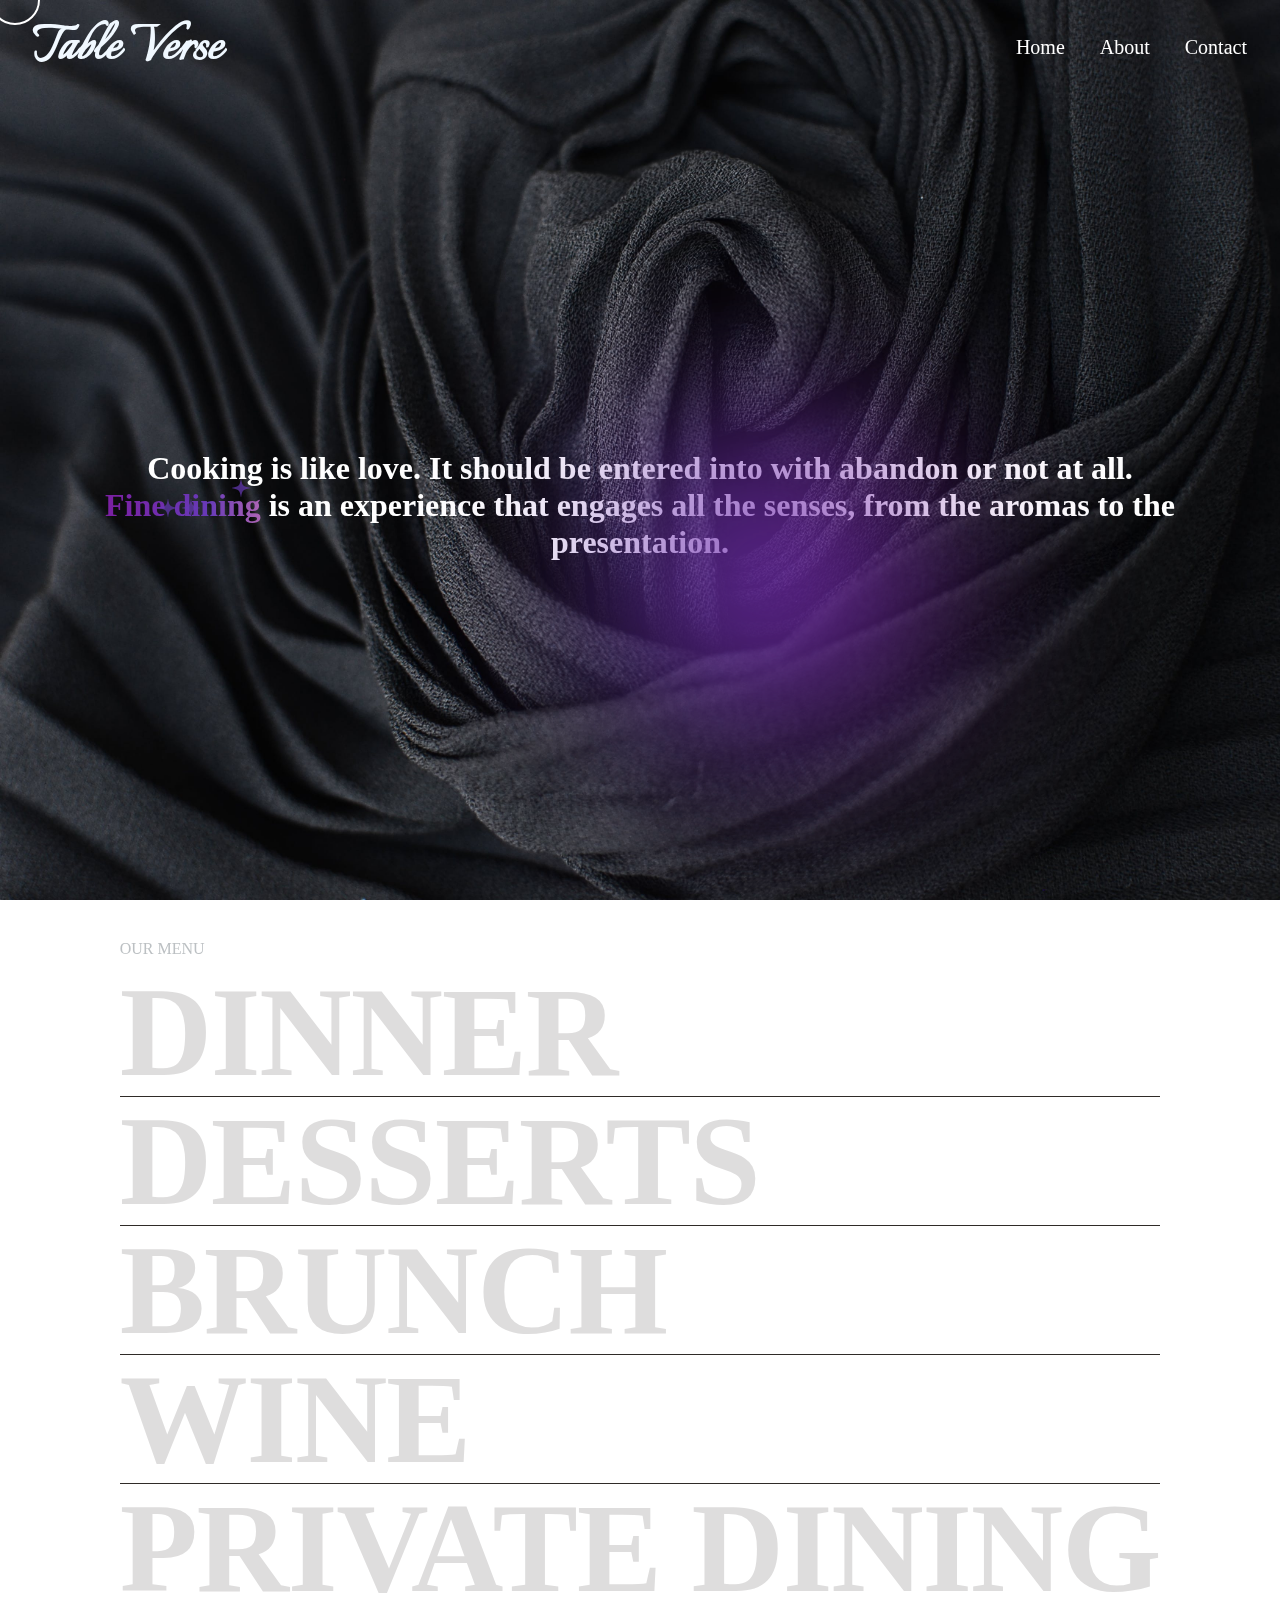
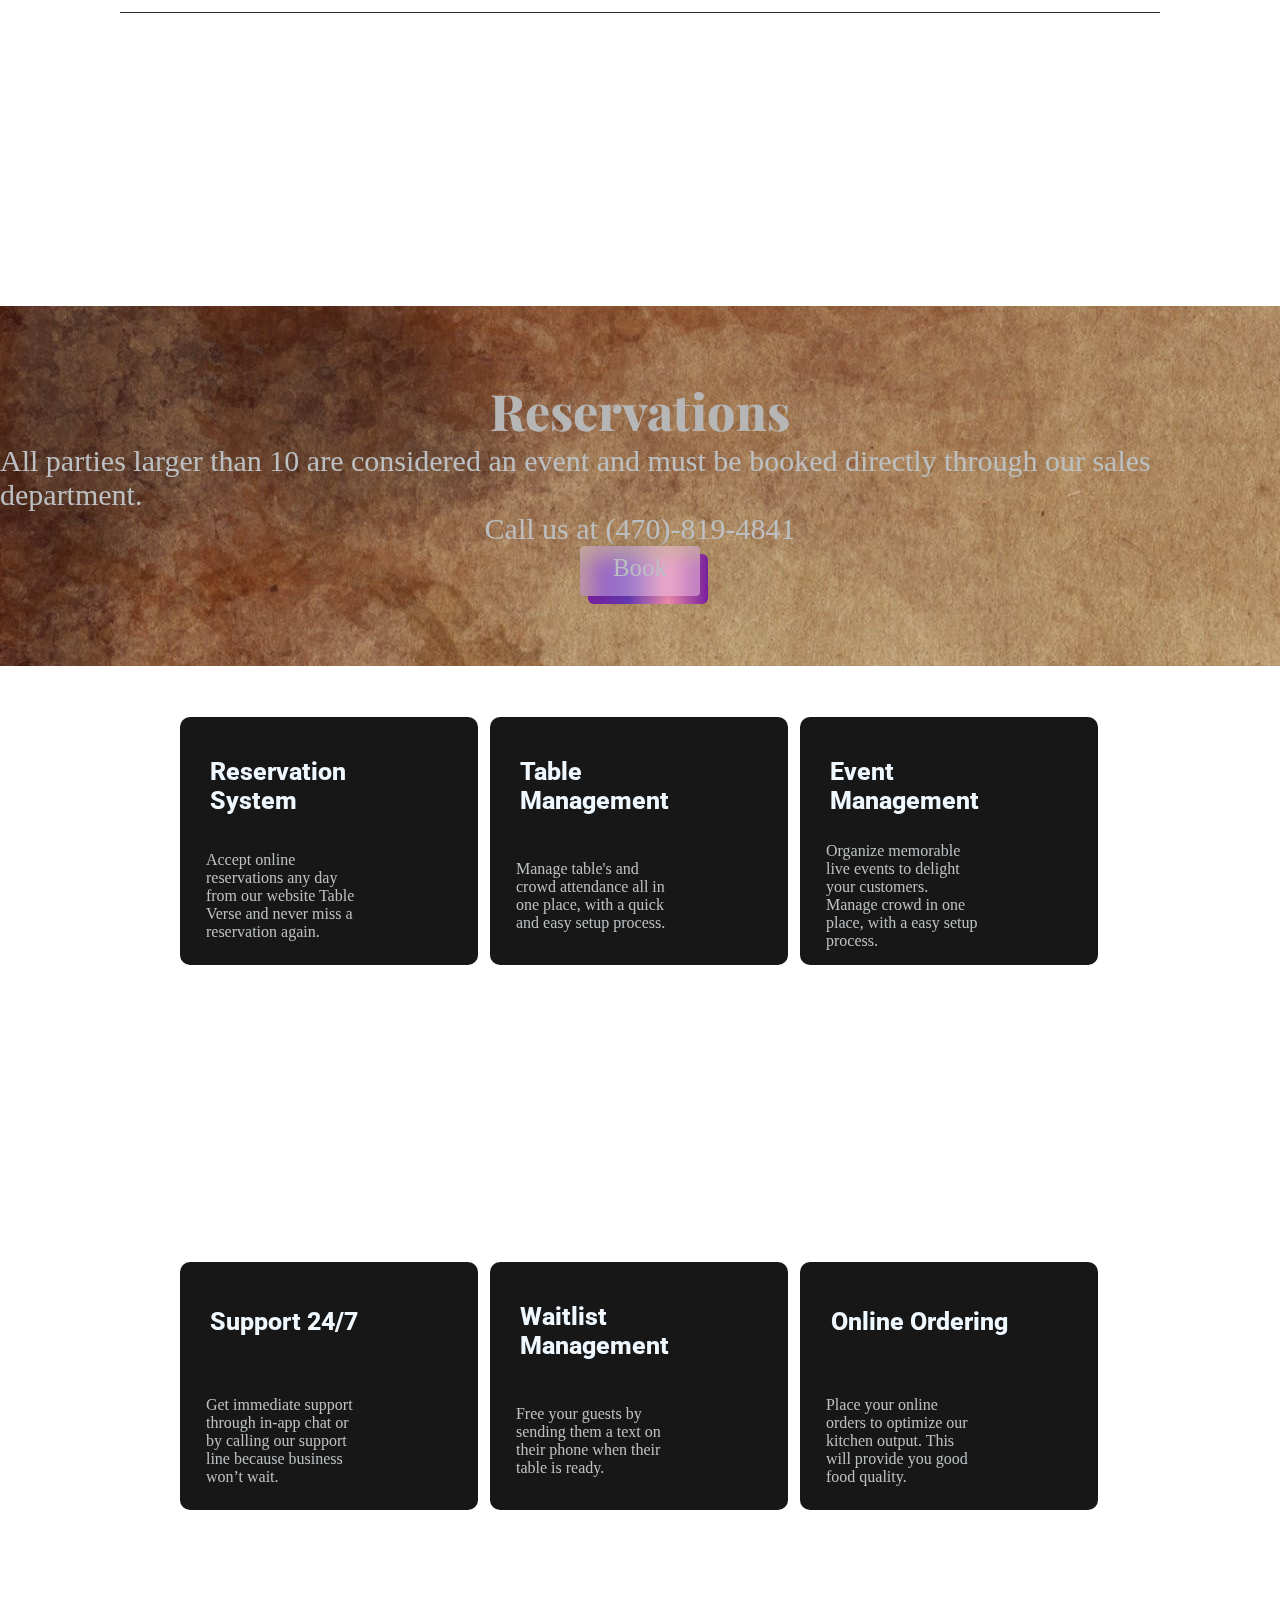
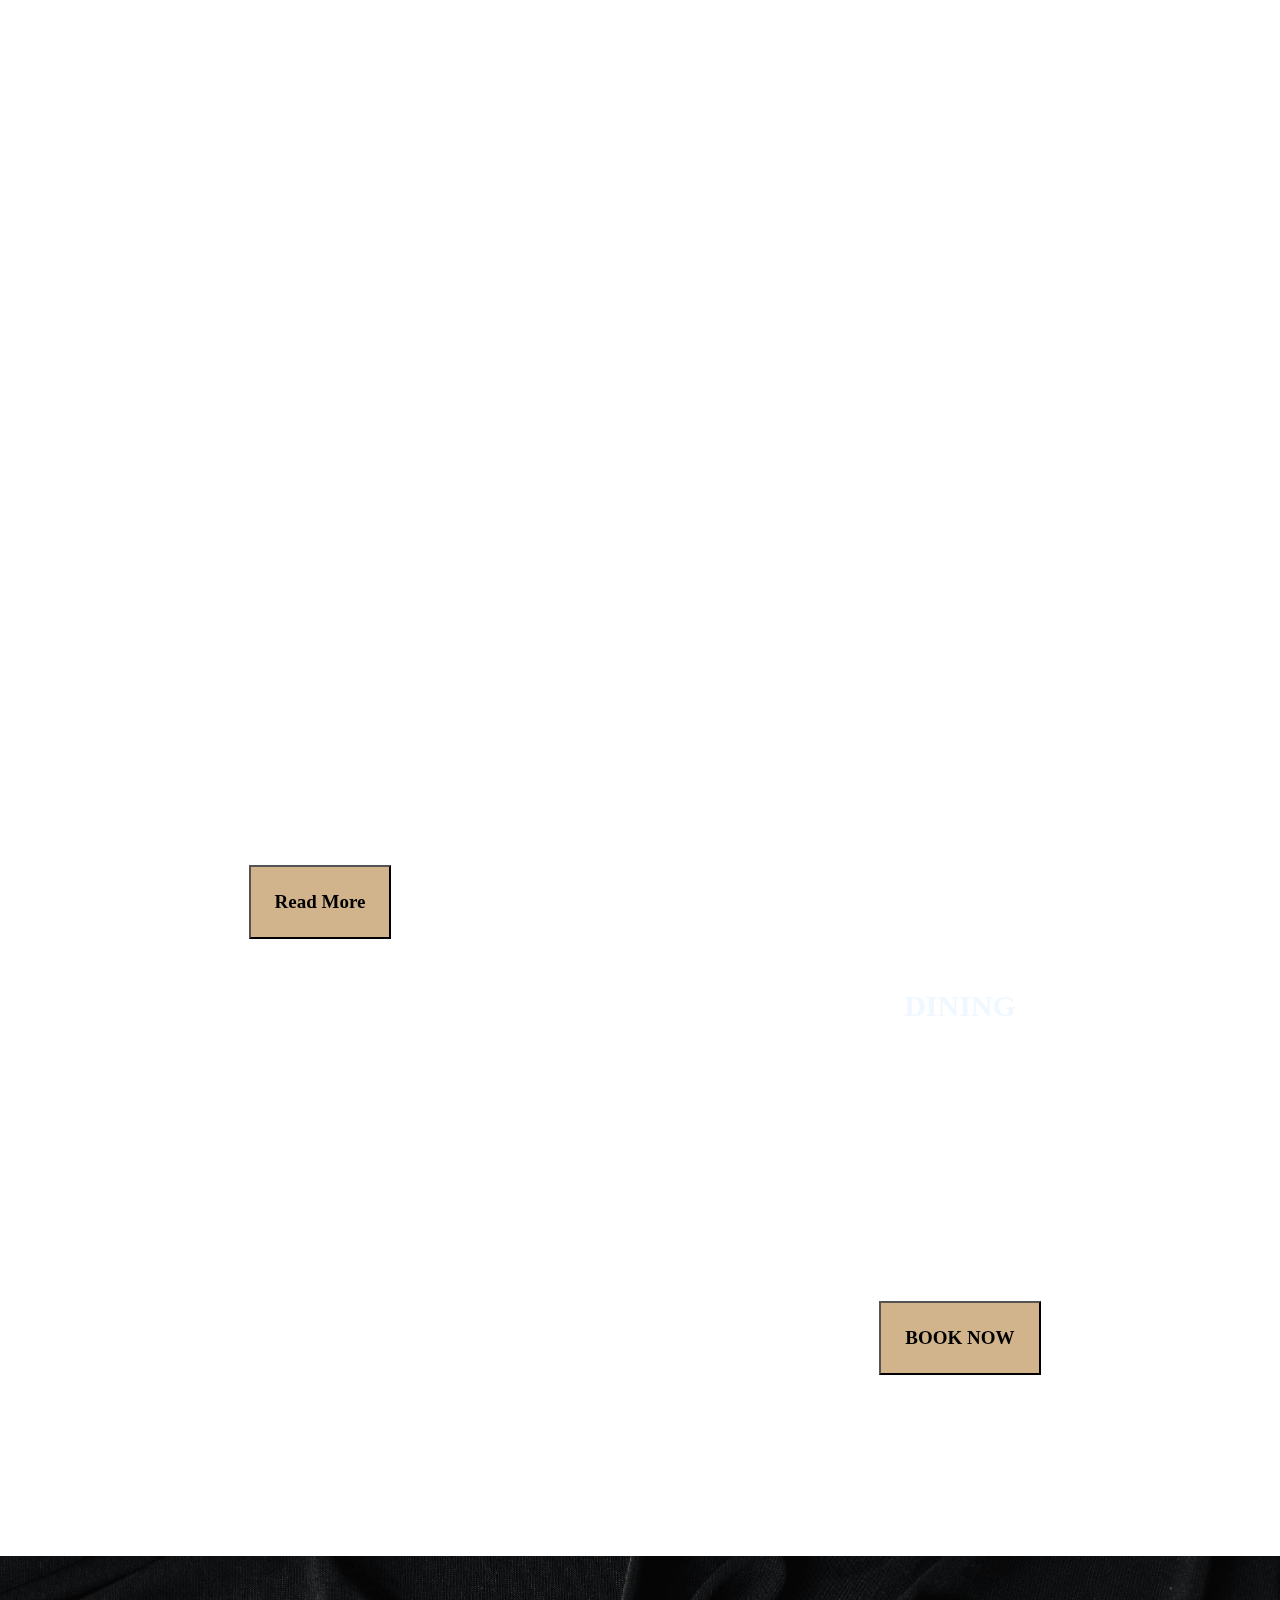
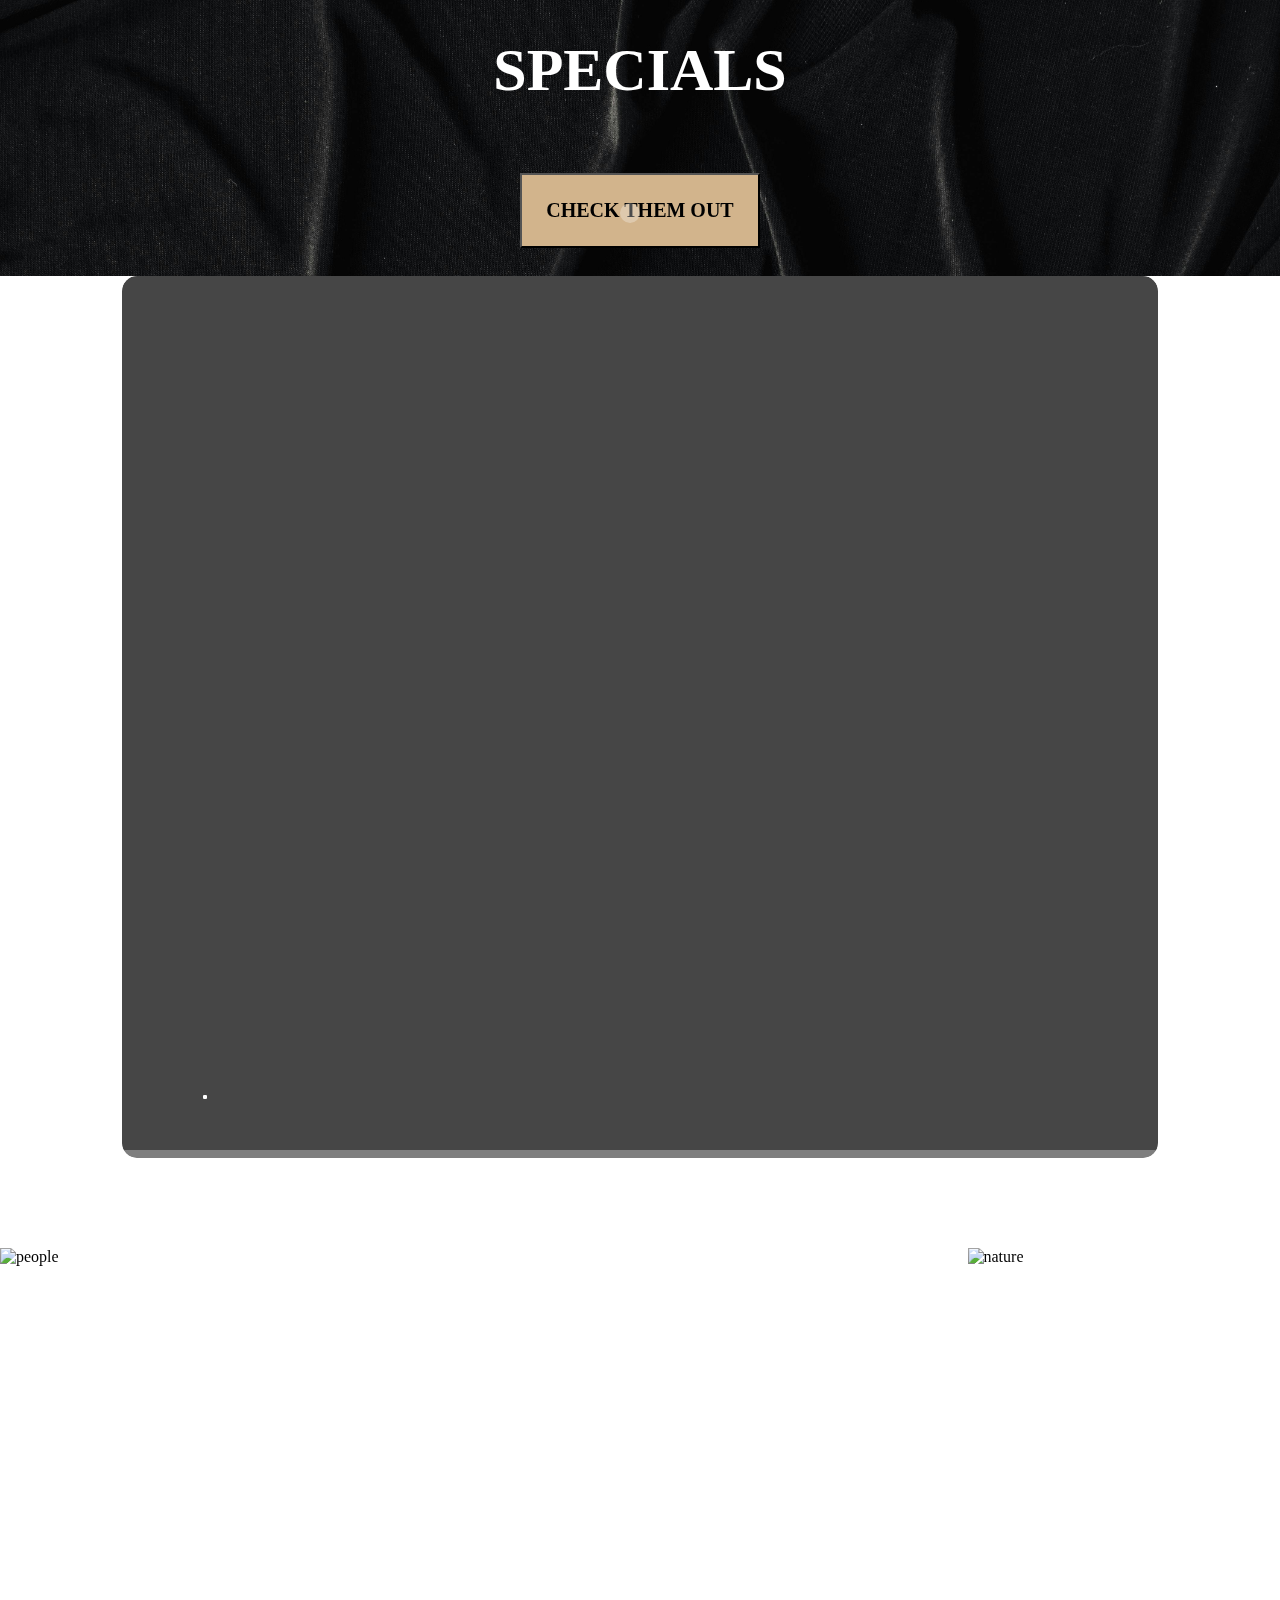
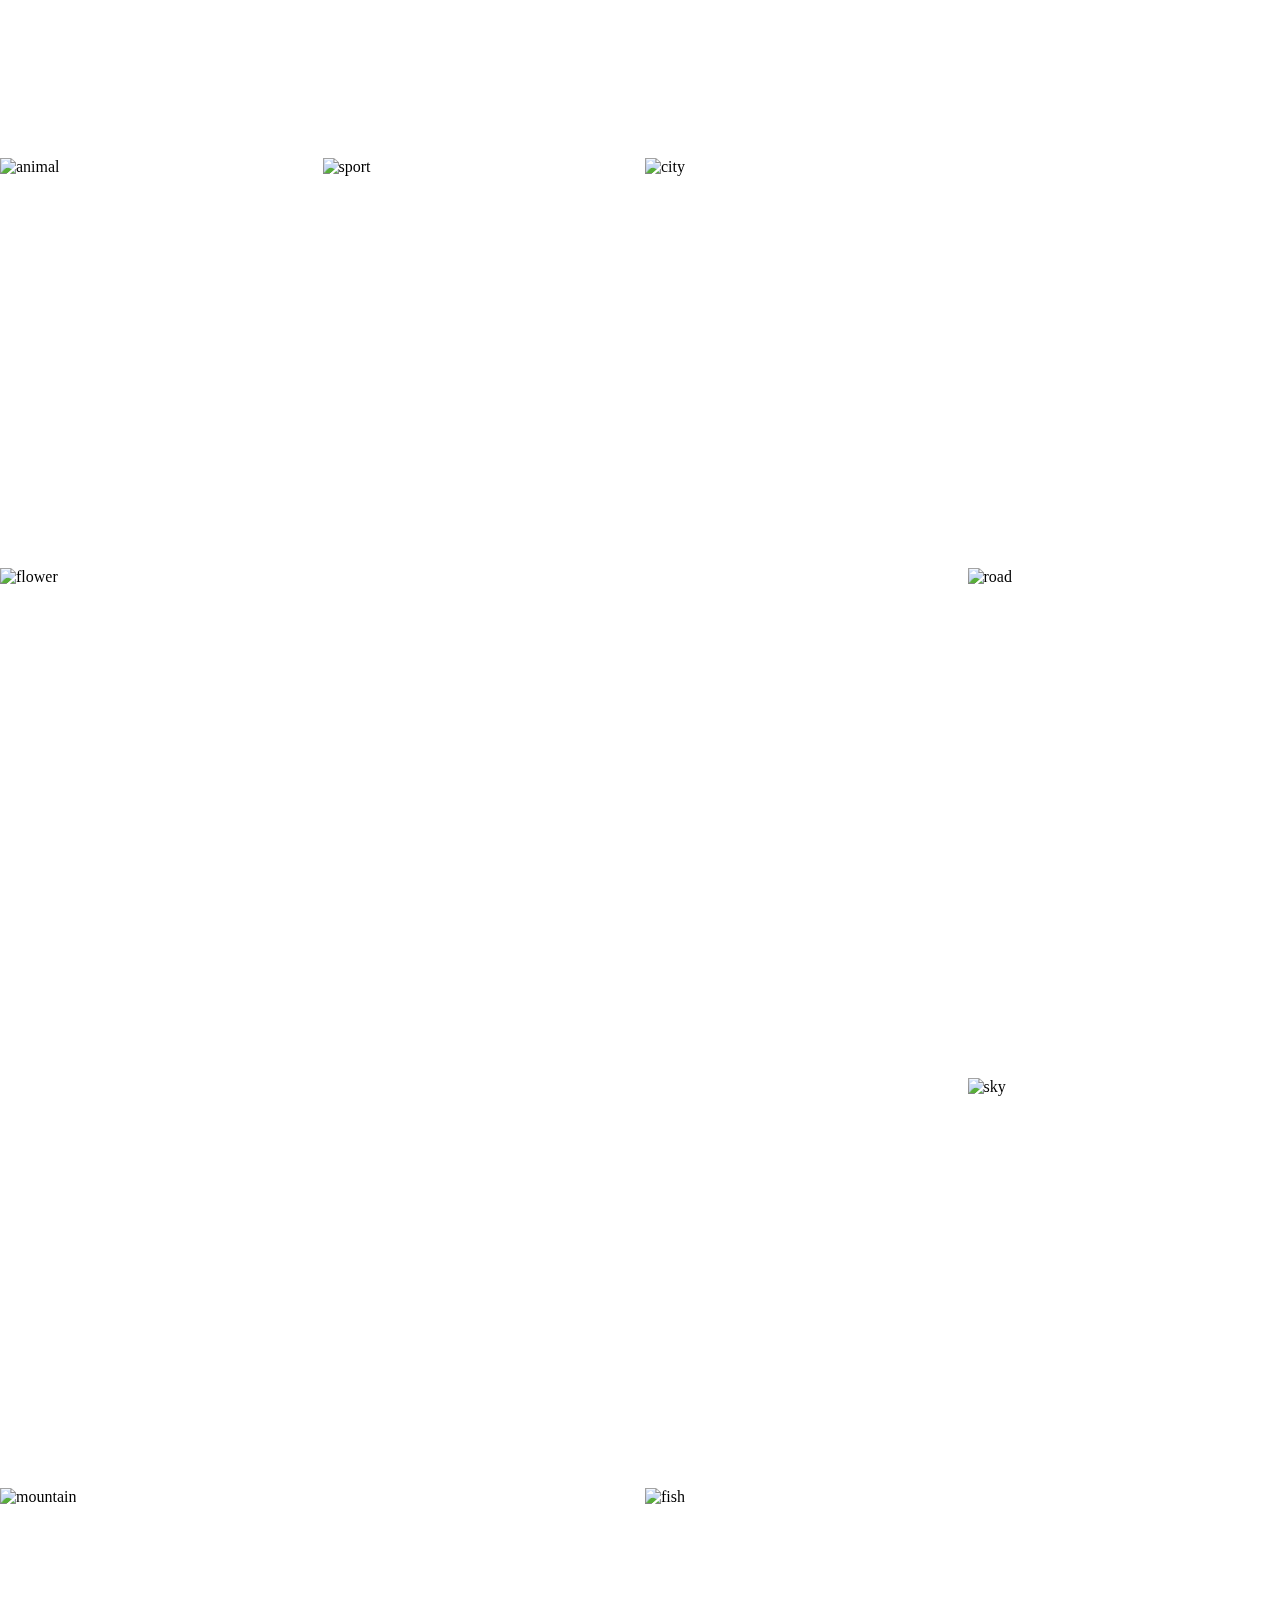
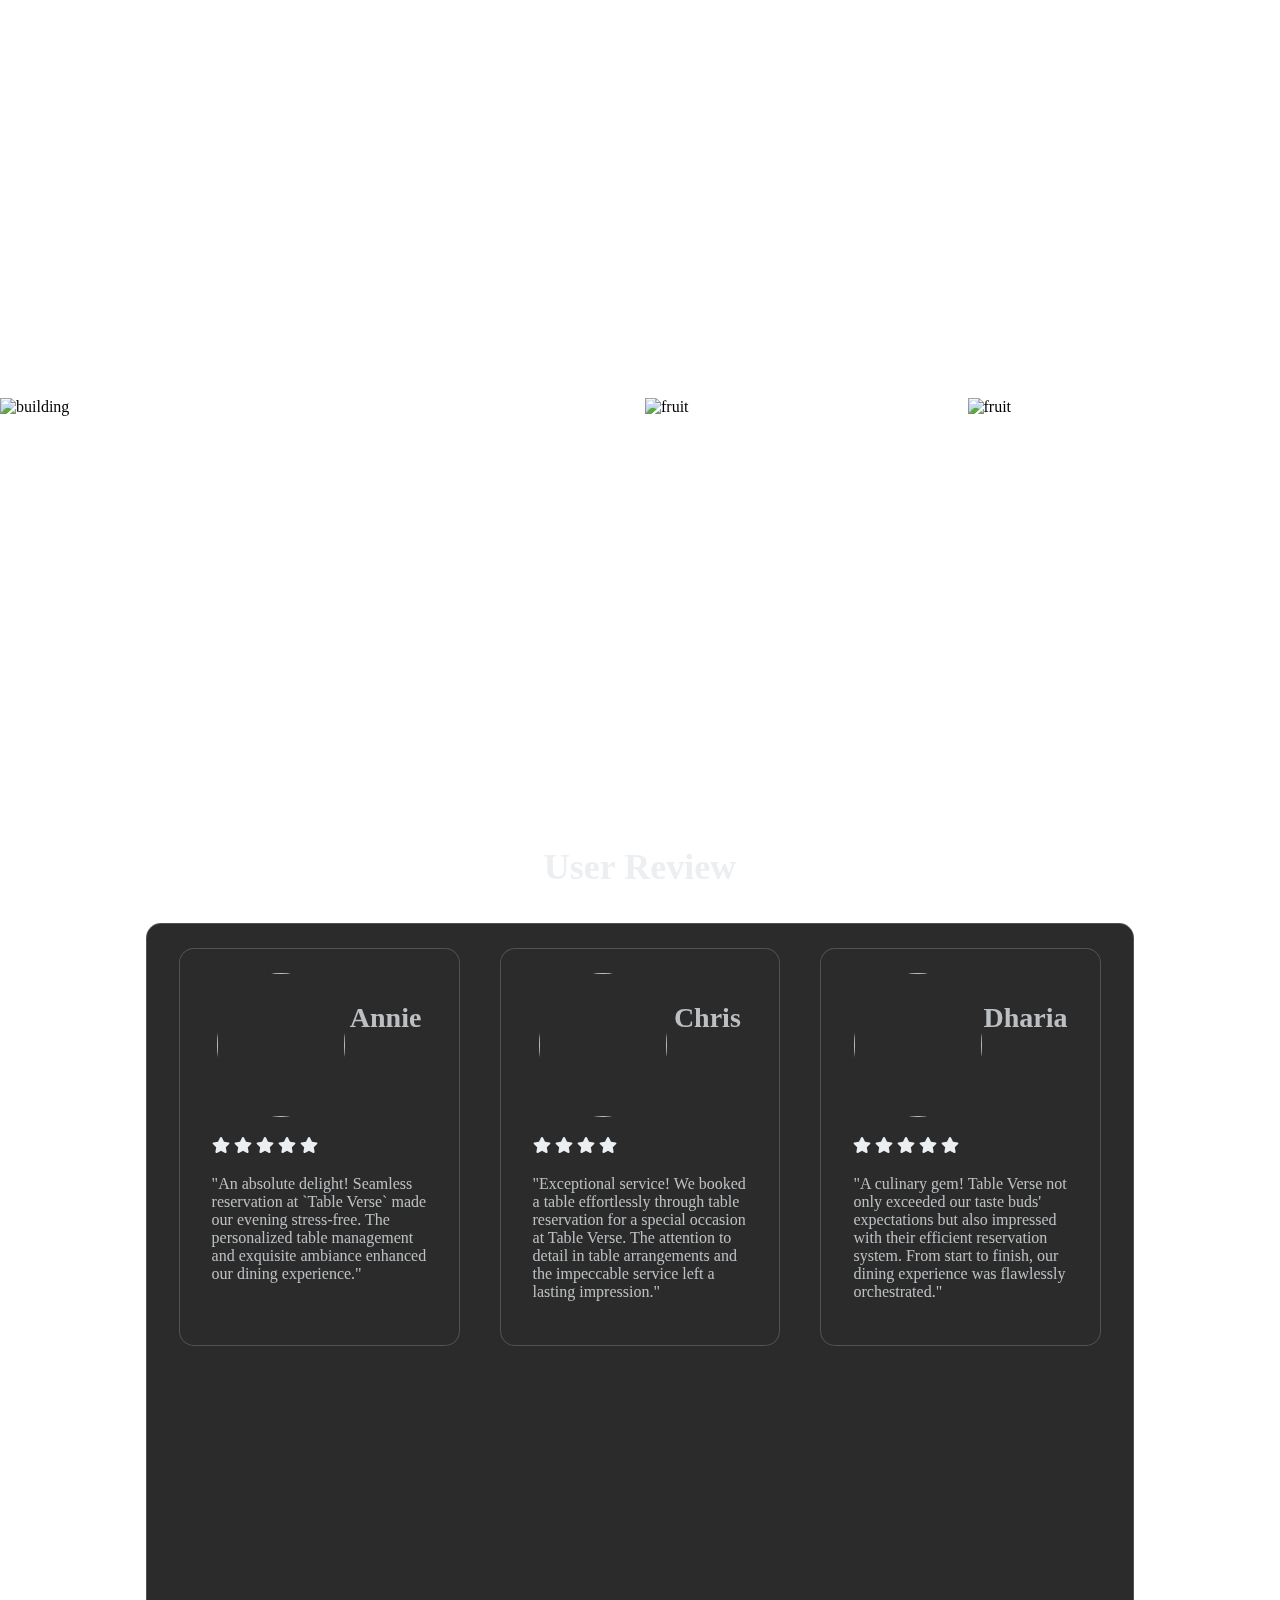
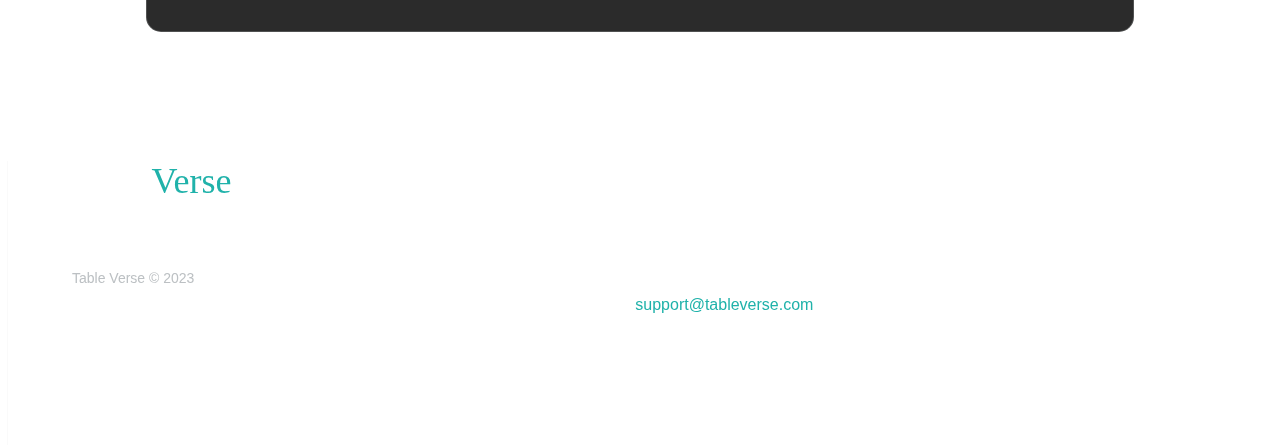
==== commit 3d190104: "Unwanted part deleted" ====
--- a/Files/index.html
+++ b/Files/index.html
@@ -196,17 +196,7 @@
       <button type="button"   class="special-btn"> CHECK THEM OUT</button>
     </div>
 
-    <!--<div class="circle">
-        <span class="circle__btn">
-          <ion-icon class="pause" name="pause"></ion-icon>
-          <ion-icon class="play" name="play"></ion-icon>
-          <i class="fa-solid fa-play"></i>
-          <i class="fa-solid fa-pause"></i>
-        </span>
-        <span class="circle__back-1"></span>
-        <span class="circle__back-2"></span>
-    </div>-->
-    
+ 
     <main>
         <div class="slides-container">
           <div class="slides-inner">
